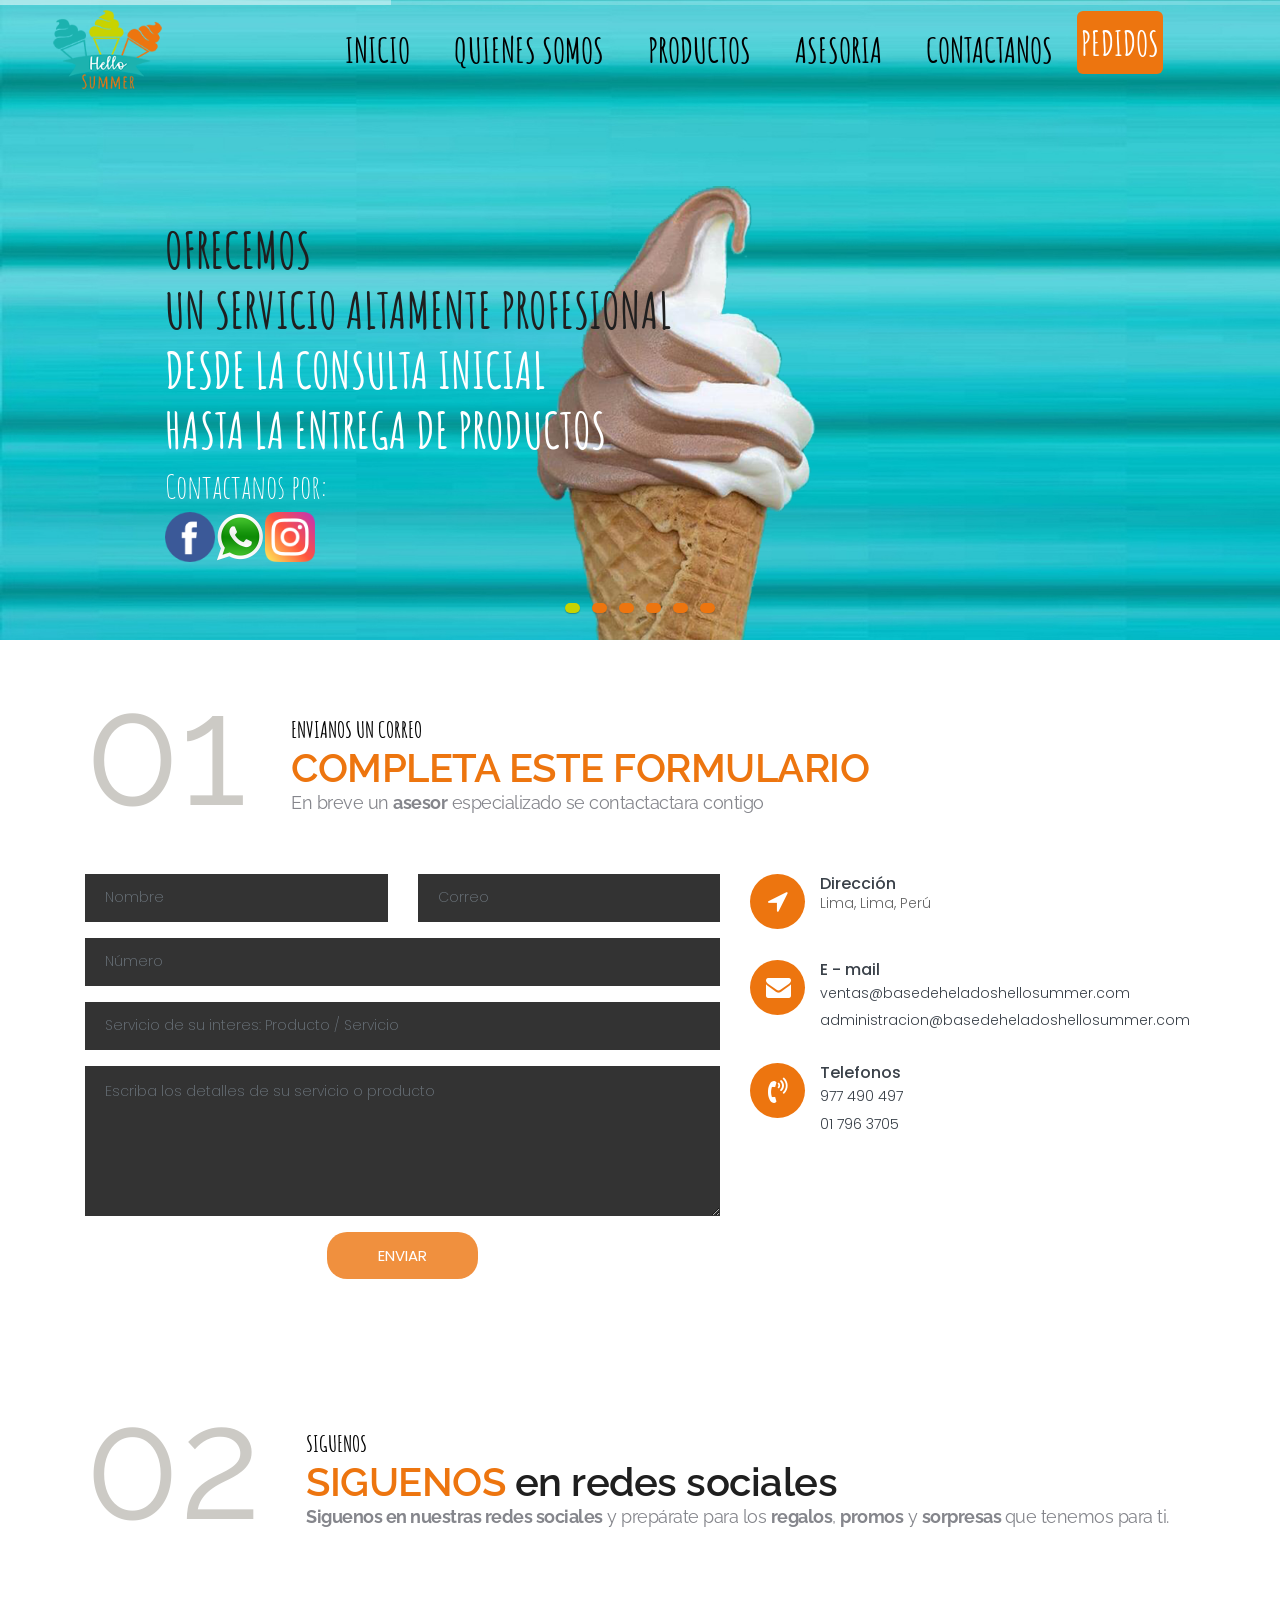
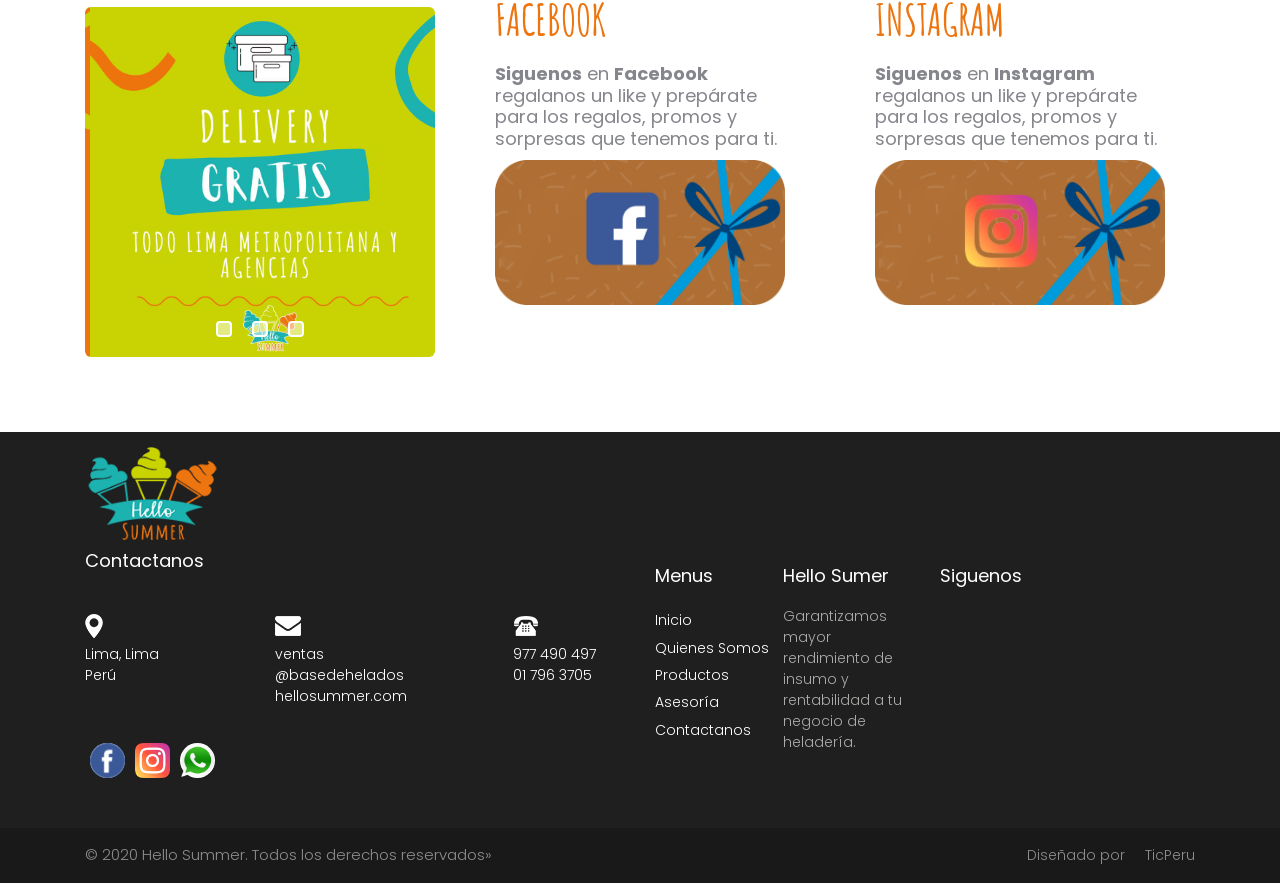
==== contacto.html @ f4880c6e "Sistema base" ====
<!DOCTYPE html>
<html lang="es">
<!-- Basic -->

<head>
    <meta charset="utf-8">
    <meta http-equiv="X-UA-Compatible" content="IE=edge">

    <!-- Mobile Metas -->
    <meta name="viewport" content="width=device-width, minimum-scale=1.0, maximum-scale=1.0, user-scalable=no">
    <link rel="shortcut icon" href="img\logo.png" type="image/x-icon">

    <!-- Site Metas -->
    <title>Hello Summer - Contactanos</title>
    <!--SEO -->
    <meta name="description" content="Hello Summer, dedicados a la producción de base para helados en polvo, venta de máquinas de helados y servicios relacionados a la industria heladera"> 
    <meta name="keywords" content="Hello Summer, dedicados a la producción de base para helados en polvo, venta de máquinas de helados y servicios relacionados a la industria heladera">    
    <meta property="og:image" content="img/logo.png"> 
    <meta name="author" content="Hello Summer, dedicados a la producción de base para helados en polvo, venta de máquinas de helados y servicios relacionados a la industria heladera">
    <meta name="subject" content="Hello Summer, dedicados a la producción de base para helados en polvo, venta de máquinas de helados y servicios relacionados a la industria heladera">
    <meta name="copyright" content="Hello Summer, dedicados a la producción de base para helados en polvo, venta de máquinas de helados y servicios relacionados a la industria heladera">
    <meta name="classification" content="Hello Summer, dedicados a la producción de base para helados en polvo, venta de máquinas de helados y servicios relacionados a la industria heladera">
        
        <meta name="lenguaje" content="Spanish">
        <meta name="robots" content="INDEX,FOLLOW">
        <meta name="designer" content="Respira Web">
        <meta name="Publisher" content="www.respiraweb.com">
         
    <meta name="author" content="Porras Loyola Luis Enrique">
     <!--SEO -->

    <!-- Site Icons -->
    <link rel="shortcut icon" href="img\logo.png" type="image/x-icon" />
    <link rel="apple-touch-icon" href="img\logo.png" />

    <!-- Bootstrap CSS -->
    <link rel="stylesheet" href="css/bootstrap.min.css" />
    <!-- Pogo Slider CSS -->
    <link rel="stylesheet" href="css/pogo-slider.min.css" />
    <!-- Site CSS -->
    <link rel="stylesheet" href="css/style.css" />
    <!-- Responsive CSS -->
    <link rel="stylesheet" href="css/responsive.css" />
    <!-- Custom CSS -->
    <link rel="stylesheet" href="css/custom.css" />

    <!--[if lt IE 9]>
      <script src="https://oss.maxcdn.com/libs/html5shiv/3.7.0/html5shiv.js"></script>
      <script src="https://oss.maxcdn.com/libs/respond.js/1.4.2/respond.min.js"></script>
    <![endif]-->
    <link href="https://fonts.googleapis.com/css2?family=Amatic+SC:wght@700&display=swap" rel="stylesheet">
 <link href="https://fonts.googleapis.com/css2?family=Amatic+SC:wght@400;700&display=swap" rel="stylesheet">
<!-- WhatsHelp    -->
<script type="text/javascript">
    (function () {
        var options = {
            facebook: "310408852944147", // Facebook page ID
            whatsapp: "+51977490497", // WhatsApp number
            call_to_action: "", // Call to action
            button_color: "#4dc247", // Color of button
            position: "left", // Position may be 'right' or 'left'
            order: "whatsapp,facebook", // Order of buttons
        };
        var proto = document.location.protocol, host = "getbutton.io", url = proto + "//static." + host;
        var s = document.createElement('script'); s.type = 'text/javascript'; s.async = true; s.src = url + '/widget-send-button/js/init.js';
        s.onload = function () { WhWidgetSendButton.init(host, proto, options); };
        var x = document.getElementsByTagName('script')[0]; x.parentNode.insertBefore(s, x);
    })();
</script>
<!-- /WhatsHelp  -->
</head>

<body id="home" data-spy="scroll" data-target="#navbar-wd" data-offset="98">

    <!-- LOADER -->
    <div id="preloader">
        <div class="loader">
            <img src="images/loader.gif" alt="#" />
        </div>
    </div>
    <!-- end loader -->
    <!-- END LOADER -->
<!-- Start header -->
    <header class="top-header">
        <nav class="navbar header-nav navbar-expand-lg">
            <div class="container-fluid">
                <a class="navbar-brand" href="index.html"><img style="width: 115px" src="img/logo.png" alt="image"></a>
                <button class="navbar-toggler" type="button" data-toggle="collapse" data-target="#navbar-wd" aria-controls="navbar-wd" aria-expanded="false" aria-label="Toggle navigation">
                    <span></span>
                    <span></span>
                    <span></span>
                </button>
                <div class="collapse navbar-collapse justify-content-end" id="navbar-wd">
                    <ul class="navbar-nav">
                        <li><a style="font-family: 'Amatic SC', cursive; font-size: 35px; font-weight: bold" class="nav-link active" href="index.html">INICIO</a></li>
                        <li><a style="font-family: 'Amatic SC', cursive; font-size: 35px; font-weight: bold" class="nav-link" href="sobre-nosotros.html">QUIENES SOMOS</a></li>
                        <li><a style="font-family: 'Amatic SC', cursive; font-size: 35px; font-weight: bold" class="nav-link" href="productos.php">PRODUCTOS</a></li>
                        <li><a style="font-family: 'Amatic SC', cursive; font-size: 35px; font-weight: bold" class="nav-link" href="asesoria.html">ASESORIA</a></li>
                        <li><a style="font-family: 'Amatic SC', cursive; font-size: 35px; font-weight: bold" class="nav-link" href="contacto.html">CONTACTANOS</a></li>
                        <li><a  class="nav-link active" style="background:#ed750f;color:#fff;font-family: 'Amatic SC', cursive; font-size: 35px; font-weight: bold; padding: 0px 4px; border-radius: 6px" href="https://pedidos.basedeheladoshellosummer.com/">PEDIDOS</a></li>
                    </ul>
                </div>
                <div style="display: none" class="search-box">
                    <input type="text" class="search-txt" placeholder="Search">
                    <a class="search-btn">
                        <img src="images/search_icon.png" alt="#" />
                    </a>
                </div>
            </div>
        </nav>

    </header>
    <!-- End header -->

    <!-- Start Banner -->
    <div class="ulockd-home-slider">
        <div class="container-fluid">
            <div class="row">
                <div class="pogoSlider" id="js-main-slider">
                    <div class="pogoSlider-slide" style="background-image:url(img/zfon.png);">
                        <div class="container">
                            <div class="row">
                                <div class="col-md-12 mx-auto">
                                    <div class="slide_text">
                                        <h3 style="font-family: 'Amatic SC', cursive;font-size: 70px auto; /*line-height: 45px !important;*/ /*margin-top: -31px*/">Ofrecemos<br>un servicio altamente profesional</h3>
                                        <h3 style="font-family: 'Amatic SC', cursive;font-size: 70px auto; /*line-height: 39px !important;*/ margin-top: 0px; color: white">Desde la consulta inicial<br>hasta la entrega de productos</h3>
                                        
                                        
                                        
                                        <p style="color: white; font-family: 'Amatic SC', cursive;font-size: 33px">Contactanos por:</p>
                                       <div style="display: inline-flex;"> <p style="color: #ed750f; font-family: 'Amatic SC', cursive;font-size: 33px"> <a href="https://www.facebook.com/HelloSummerIceCreamSoft"><img style="width: 50px" src="img/face.png"></a></p>
                                        <p style="color: #ed750f; font-family: 'Amatic SC', cursive;font-size: 33px"> <a href="https://api.whatsapp.com/send/?phone=51977490497"> <img style="width: 50px" src="img/wsp.png"></a></p>
                                        <p style="color: #ed750f; font-family: 'Amatic SC', cursive;font-size: 33px"><a href="https://www.instagram.com/hellosummer_basesoft/?hl=es-la"><img style="width: 50px" src="img/insta.png"></a></p></div>
                                        
                                    </div>
                                </div>
                            </div>
                        </div>
                    </div>


                    <div class="pogoSlider-slide" style="background-image:url(img/2436720.png">
                        <div class="container">
                            <div class="row">
                                <div class="col-md-12 mx-auto">
                                    <div class="slide_text">
                                        <h3 style="font-family: 'Amatic SC', cursive;font-size: 70px auto; /*line-height: 45px !important;*/ /*margin-top: -31px*/">En Hello Summer encontraras<br>Helados en polvo y Yogurt</h3>
                                        <h3 style="font-family: 'Amatic SC', cursive;font-size: 70px auto; /*line-height: 39px !important;*/ margin-top: 0px; color: #ed750f">De buena calidad con un <br>precio al alcance de tu bolsillo</h3>
                                        
                                        
                                        
                                        <p style="color: #ed750f; font-family: 'Amatic SC', cursive;font-size: 33px">Certificados por Digesa</p>
                                       <div style="display: inline-flex;"> <p style="color: #ed750f; font-family: 'Amatic SC', cursive;font-size: 33px"> <a href=""><img style="width: 50px" src="img/calidad.png"></a></p>
                                        
                                        </div>
                                        
                                    </div>
                                </div>
                            </div>
                        </div>
                    </div>
                    
                    <div class="pogoSlider-slide" style="background-image:url(img/finales10.png);">
                        <div class="container">
                            <div class="row">
                                <div class="col-md-12 mx-auto">
                                    <div class="slide_text">
                                        <h3 style="font-family: 'Amatic SC', cursive;font-size: 70px auto; /*line-height: 45px !important;*/ /*margin-top: -31px;*/ color: white">Envios a todo Lima Metropolitana<br>Y envios a provincia </h3>
                                        <h3 style="font-family: 'Amatic SC', cursive;font-size: 70px auto; /*line-height: 39px !important;*/ margin-top: 0px; color: #1f1f1f; color: white"> Dinos que presentación <br>deseas y obtendras el mejor</h3>
                                        
                                        
                                        
                                        <p style="color: white; font-family: 'Amatic SC', cursive;font-size: 33px">Contactanos por:</p>
                                       <div style="display: inline-flex;">
                                        <p style="color: #ed750f; font-family: 'Amatic SC', cursive;font-size: 33px"> <a href="contacto.html"> <img style="width: 50px" src="img/repartidor.png"></a></p>
                                        <p style="color: #ed750f; font-family: 'Amatic SC', cursive;font-size: 33px"> <a href="contacto.html"><img style="width: 50px" src="img/out.png"></a></p>

                                        <p style="color: #ed750f; font-family: 'Amatic SC', cursive;font-size: 33px"> <a href="tel:977490497"> <img style="width: 50px" src="img/llamada.png"></a></p>

                                        </div>
                                        
                                    </div>
                                </div>
                            </div>
                        </div>
                    </div>
                    
                     <div class="pogoSlider-slide" style="background-image:url(img/fondo8.jpg);">
                        <div class="container">
                            <div class="row">
                                <div class="col-md-12 mx-auto">
                                    <div class="slide_text">
                                        <h3 style="font-family: 'Amatic SC', cursive;font-size: 70px auto; /*line-height: 45px !important;*/ /*margin-top: -31px*/">Realizamos servicio tecnico<br>de maquinas soft,</h3>
                                        <h3 style="font-family: 'Amatic SC', cursive;font-size: 70px auto; /*line-height: 39px !important;*/ margin-top: 0px; color: #ed750f">Tu dinos el problema, <br>nosotros lo solucionamos</h3>
                                        
                                        
                                        
                                        <p style="color: #ed750f; font-family: 'Amatic SC', cursive;font-size: 33px">Contactanos por:</p>
                                       <div style="display: inline-flex;"> <p style="color: #ed750f; font-family: 'Amatic SC', cursive;font-size: 33px"> <a href="contacto.html"><img style="width: 50px" src="img/out.png"></a></p>
                                        <p style="color: #ed750f; font-family: 'Amatic SC', cursive;font-size: 33px"> <a href="https://api.whatsapp.com/send/?phone=51977490497"><img style="width: 50px" src="img/wsp.png"></a></p>
                                        
                                        </div>
                                        
                                    </div>
                                </div>
                            </div>
                        </div>
                    </div>
                    <div class="pogoSlider-slide" style="background-image:url(img/fondo6.png);">
                        <div class="container">
                            <div class="row">
                                <div class="col-md-12 mx-auto">
                                    <div class="slide_text">
                                        <h3 style="font-family: 'Amatic SC', cursive;font-size: 70px auto; /*line-height: 45px !important;*/ /*margin-top: -31px*/">Contamos con una amplia variedad de sabores <br>clásicos, tropicales y yogurt</h3>
                                        <h3 style="font-family: 'Amatic SC', cursive;font-size: 70px auto; /*line-height: 39px !important;*/ margin-top: 0px; color: #ed750f"> para tu negocio de heladería <br>¡recibe tu pedido en menos de 24 hrs!</h3>
                                        
                                        
                                        
                                        <p style="color: #ed750f; font-family: 'Amatic SC', cursive;font-size: 33px">Contactanos por:</p>
                                       <div style="display: inline-flex;"> <p style="color: #ed750f; font-family: 'Amatic SC', cursive;font-size: 33px"> <a href="contacto.html"><img style="width: 50px" src="img/out.png"></a></p>
                                        <p style="color: #ed750f; font-family: 'Amatic SC', cursive;font-size: 33px"> <a href="https://api.whatsapp.com/send/?phone=51977490497"><img style="width: 50px" src="img/wsp.png"></a></p>
                                        
                                        </div>
                                        
                                    </div>
                                </div>
                            </div>
                        </div>
                    </div>
                   
                    <div class="pogoSlider-slide" style="background-image:url(img/slide400.jpeg);">
                        <div class="container">
                            <div class="row">
                                <div class="col-md-12 mx-auto">
                                    <div class="slide_text">
                                        <h3 style="font-family: 'Amatic SC', cursive;font-size: 70px auto; /*line-height: 45px !important;*/ /*margin-top: -31px*/">Te ayudamos a materializar tu idea de negocio,<br>tenemos un completo programa</h3>
                                        <h3 style="font-family: 'Amatic SC', cursive;font-size: 70px auto; /*line-height: 39px !important;*/ margin-top: 0px; color: #ed750f">diseñado para orientar tu<br>idea de negocio</h3>
                                        
                                        
                                        
                                        <p style="color: #ed750f; font-family: 'Amatic SC', cursive;font-size: 33px">Solicita una asesoria:</p>
                                       <div style="display: inline-flex;"> <p style="color: #ed750f; font-family: 'Amatic SC', cursive;font-size: 33px"> <a href="tel:977490497"><img style="width: 50px" src="img/telefono.png"></a></p>
                                        
                                        
                                        </div>
                                        
                                    </div>
                                </div>
                            </div>
                        </div>
                    </div>
                </div>
                <!-- .pogoSlider -->
            </div>
        </div>
    </div>
    <!-- End Banner -->
    <!-- section -->
    <!-- section -->
    <div class="section layout_padding">
        <div class="container">
            <div class="row">
                <div class="col-md-12">
                    <div class="full">
                        <div class="heading_main text_align_left">
                           <div class="left">
                             <p class="section_count">01</p>
                           </div>
                           <div class="right">
                            <p style="font-family: 'Amatic SC', cursive; font-size: 23px; font-weight: bold" class="small_tag">ENVIANOS UN CORREO</p>                            
                            <h2 style="color: #ed750f"><span style="color: #ed750f" class="theme_color">COMPLETA ESTE FORMULARIO</span></h2>
                            <h2 style="font-size: 18px; font-weight: normal; color: #85868c"> En breve un <span style="font-weight: bold;">asesor</span> especializado se contactactara contigo</h2>
                          </div>    
                        </div>
                    </div>
                </div>
            </div>  
            <div class="row margin-top_30">
                
                <div class="col-lg-7 col-sm-7 col-xs-12 margin-top_30">
                  <div class="contact-block">



                    <html> 
                    <head>
    <title>Formulario de contacto</title>
    <meta charset="utf-8">
      <script src="jsf/sweetalert.min.js"></script>
    <link href="cssf/sweetalert.css" rel="stylesheet" type="text/css"/>
</head>
                    <body> 
                    <form action="enviar.php" method="post" >
                      <div class="row">
                        <div class="col-md-6">
                            <div class="form-group">
                                <input style="color: white" type="text" class="form-control" id="name" name="nombre" placeholder="Nombre" required data-error="Digite su nombre">
                                <div class="help-block with-errors"></div>
                            </div>                                 
                        </div>
                        <div class="col-md-6">
                            <div class="form-group">
                                <input style="color: white" type="text" placeholder="Correo" id="email" class="form-control" name="correo" required data-error="Please enter your email">
                                <div class="help-block with-errors"></div>
                            </div> 
                        </div>
                        <div class="col-md-12">
                            <div class="form-group">
                                <input style="color: white" type="text" placeholder="Número" id="number" class="form-control" name="telefono" required data-error="Please enter your number">
                                <div class="help-block with-errors"></div>
                            </div> 
                        </div>
                        <div class="col-md-12">
                            <div class="form-group">
                                <input style="color: white" type="text" placeholder="Servicio de su interes: Producto / Servicio" id="number" class="form-control" name="producto" required data-error="Please enter your number">
                                <div class="help-block with-errors"></div>
                            </div> 
                        </div>
                        <div class="col-md-12">
                            <div class="form-group"> 
                                <textarea style="color: white" name="mensaje" class="form-control" id="message" placeholder="Escriba los detalles de su servicio o producto" rows="8" data-error="Write your message" required></textarea>
                                <div class="help-block with-errors"></div>
                            </div>
                            <div class="submit-button text-center">
                                <input style="background: #ed750f; border: #ed750f; width: 151px; height: 47px; color: white" type="submit" value="ENVIAR" id="boton"> 
                            </div>
                        </div>
                      </div>            
                    </form>

</body>
                    </html>





                  </div>
                </div>


                <div class="col-lg-5 col-sm-5 col-xs-12 margin-top_30">
                    <div class="left-contact">
                        <div class="media cont-line">
                            <div style="background: #ed750f" class="media-left icon-b">
                                <i class="fa fa-location-arrow" aria-hidden="true"></i>
                            </div>
                            <div class="media-body dit-right">
                                <h4>Dirección</h4>
                                <p>Lima, Lima, Perú</p>
                            </div>
                        </div>
                        <div class="media cont-line">
                            <div style="background: #ed750f" class="media-left icon-b">
                                <i style="width: 56px" class="fa fa-envelope" aria-hidden="true"></i>
                            </div>
                            <div class="media-body dit-right">
                                <h4>E - mail</h4>
                                <a href="mailto:ventas@basedeheladoshellosummer.com">ventas@basedeheladoshellosummer.com</a><br>
                                <a href="#">administracion@basedeheladoshellosummer.com</a>
                            </div>
                        </div>
                        <div class="media cont-line">
                            <div style="background: #ed750f" class="media-left icon-b">
                                <i class="fa fa-volume-control-phone" aria-hidden="true"></i>
                            </div>
                            <div class="media-body dit-right">
                                <h4>Telefonos</h4>
                                <a href="#">977 490 497</a><br>
                                <a href="#">01 796 3705</a>
                            </div>
                        </div>
                    </div>
                </div>


            </div>
        </div>
    </div>
   
    
<!-- section -->
    <div  class="section layout_padding">
        <div class="container">
            <div class="row">
                <div class="col-md-12">
                    <div class="full">
                        <div class="heading_main text_align_left">
                           <div class="left">
                             <p class="section_count">02</p>
                           </div>
                           <div class="right">
                            <p style="font-family: 'Amatic SC', cursive; font-size: 23px; font-weight: bold" class="small_tag">SIGUENOS</p> 
                            <h2><span style="color:#ed750f " class="theme_color">SIGUENOS</span> en redes sociales</h2>
                            <h2 style="font-size: 18px; font-weight: normal; color: #85868c"> <span style="color: #85868c; font-weight: bold"> Siguenos en nuestras redes sociales</span> y prepárate para los <span style="font-weight: bold;">regalos</span>, <span style="font-weight: bold">promos</span> y <span style="font-weight: bold">sorpresas </span>que tenemos para ti. </h2>
                            
                          </div>    
                        </div>
                    </div>
                </div>
            </div>
           
        </div>
    </div>
    <!-- end section -->



    <!-- section -->
    <div  style="background: white url(https://fryscol.com/wp-content/uploads/2014/03/background-chispas.png); background-size: cover; margin-top: -180px" class="section layout_padding">
        <div class="container">
            <div class="row">
                
            </div>
            <div class="row margin-top_30">
            
               <div class="col-sm-6 col-md-4">
                 <!DOCTYPE html>
<html lang="en">

<head>
    <meta charset="UTF-8">
    
    
    <meta name="viewport" content="width=device-width, user-scalable=no, initial-scale=1.0, maximum-scale=1.0, minimum-scale=1.0">
    <style>
        

img{
    max-width: 100%;
}

.container-all{
    position: relative;
    max-width: 1000px;
    width: 100%;
    border-radius: 6px;
    overflow: hidden;
}

.slide50{
    display: flex;
    transform: translate3d(0, 0, 0);
    transition: all 600ms;
    animation-name: autoplay;
    animation-duration: 6.5s;
    animation-direction: alternate;
    animation-fill-mode: forwards;
    animation-iteration-count: infinite;
}

.item-slide{
    position: relative;
    display: flex;
    flex-direction: column;
    flex-shrink: 0;
    flex-grow: 0;
    max-width: 100%;
}

.pagination{
    position: absolute;
    bottom: 20px;
    left: 0;
    display: flex;
    flex-wrap: wrap;
    align-items: center;
    justify-content: center;
    width: 100%;
}

.pagination-item{
    display: flex;
    flex-direction: column;
    align-items: center;
    border: 2px solid white;
    width: 16px;
    height: 16px;
    border-radius: 4px;
    overflow: hidden;
    cursor: pointer;
    background: rgba(255, 255, 255, 0.5);
    margin: 0 10px;
    text-align: center;
    transition: all 300ms;
}

.pagination-item:hover{
    transform: scale(2);
}

.pagination-item img{
    display: inline-block;
    max-width: none;
    height: 100%;
    transform: scale(1);
    opacity: 0;
    transition: all 300ms;
}

.pagination-item:hover img{
    opacity: 1;
    transform: scale(1);
}


input[id="1"]:checked ~ .slide50{
    animation: none;
    transform: translate3d(0, 0, 0);
}

input[id="1"]:checked ~ .pagination .pagination-item[for="1"]{
    background: #fff;
}

input[id="2"]:checked ~ .slide50{
    animation: none;
    transform: translate3d(calc(-100% * 1), 0, 0);
}

input[id="2"]:checked ~ .pagination .pagination-item[for="2"]{
    background: #fff;
}


input[id="3"]:checked ~ .slide50{
    animation: none;
    transform: translate3d(calc(-100% * 2), 0, 0);
}

input[id="3"]:checked ~ .pagination .pagination-item[for="3"]{
    background: #fff;
}


@keyframes autoplay{
    33%{
        transform: translate3d(calc(-100% * 0), 0, 0);
    }
    
    66%{
        transform: translate3d(calc(-100% * 1), 0, 0);
    }
    
    100%{
        transform: translate3d(calc(-100% * 2), 0, 0);
    }
}


    </style>
</head>

<body>

    <div style="margin-top: 80px" class="container-all">

        <input type="radio" id="1" name="image-slide" hidden/>
        <input type="radio" id="2" name="image-slide" hidden/>
        <input type="radio" id="3" name="image-slide" hidden/>

        <div class="slide50">

            <!--INICIO INSERCION FACEBOOK-->
  <section class="image1 cid-qPAyHUugfU" id="image2-3j">
    <div class="container">
        <div class="image-block">
            <div id="fb-root"></div>
<script>(function(d, s, id) {
  var js, fjs = d.getElementsByTagName(s)[0];
  if (d.getElementById(id)) return;
  js = d.createElement(s); js.id = id;
  js.src = 'https://connect.facebook.net/es_LA/sdk.js#xfbml=1&version=v3.2';
  fjs.parentNode.insertBefore(js, fjs);
}(document, 'script', 'facebook-jssdk'));</script>
       
       
      
<div style="width: 325px; height: 300px"  class="fb-page" data-href="https://www.facebook.com/HelloSummerIceCreamSoft/" data-tabs="timeline" data-width="400" data-height="330" data-small-header="false" data-adapt-container-width="true" data-hide-cover="false" data-show-facepile="false"><blockquote cite="https://www.facebook.com/ticperu.ml" class="fb-xfbml-parse-ignore"><a href="https://www.facebook.com/HelloSummerIceCreamSoft/">Hellosummer</a></blockquote></div>
            <div class="mbr-figure-caption">
                <p class="mbr-text mbr-black align-center mbr-fonts-style display-7"></p>
            </div>
        </div>
    </div>
</section>
<!--FIN DE INSERCION FACEBOOK-->

            <div class="item-slide">
                <img style="width: 523px" src="img/fa1.jpg">
            </div>
            <div class="item-slide">
                <img style="width: 523px" src="img/fa2.jpg">
            </div>


            

        </div>

        <div class="pagination">
           
            <label class="pagination-item" for="1">
                <img src="img/face.png">
            </label>
            
            <label class="pagination-item" for="2">
                <img src="img/fa1.jpg">
            </label>
            <label class="pagination-item" for="3">
                <img src="img/fa2.jpg">
            </label>

            
            
            
        </div>
        
    </div>

</body>

</html>
               </div>
               
               <div class="col-sm-6 col-md-4">
                 <div class="service_blog">
                    <div style="text-align: center" class="service_icons">
                       
                    </div>
                    <div class="full">
                       <p style="font-family: 'Amatic SC', cursive; font-size: 43px; font-weight: bold; color: #ed750f" class="small_tag">FACEBOOK</p>
                            <h2 style="font-size: 18px; font-weight: normal; color: #85868c"> <span style="color: #85868c; font-weight: bold"> Siguenos</span> en <span style="color: #85868c; font-weight: bold"> Facebook</span> regalanos un like y prepárate para los regalos, promos y sorpresas que tenemos para ti.</h2>
                                <a target="_blank" href="https://www.facebook.com/HelloSummerIceCreamSoft/" title=""><img src="img/seguir.png" alt=""></a>
                           
                    </div>
                
                 </div>
               </div>
               <div class="col-sm-6 col-md-4">
                 <div class="service_blog">
                    <div style="text-align: center" class="service_icons">
                       
                    </div>
                    <div class="full">
                       <p style="font-family: 'Amatic SC', cursive; font-size: 43px; font-weight: bold;color: #ed750f" class="small_tag">INSTAGRAM</p>
                            <h2 style="font-size: 18px; font-weight: normal; color: #85868c"> <span style="color: #85868c; font-weight: bold"> Siguenos</span> en <span style="color: #85868c; font-weight: bold"> Instagram</span> regalanos un like y prepárate para los regalos, promos y sorpresas que tenemos para ti.</h2>
                            <a target="_blank" href="https://www.instagram.com/hellosummer_basesoft/?hl=es-la" title=""><img src="img/seguir2.png" alt=""></a>


                    </div>
                
                 </div>
               </div>
               
              
              
               
               
               
               
               
            </div>
        </div>
    </div>
    <!-- end section -->
    
    
   

    <!-- Start Footer -->
    <footer class="footer-box">
        <div class="container">
            <div class="row">
                <div class="col-md-12 margin-bottom_30">
                   <img style="margin-top: -35px; width: 135px;" src="img/logo.png" alt="#" />
                </div>
               <div style="margin-top: -20px;" class="col-xl-6 white_fonts">
                    <div class="row">
                    <div class="col-md-12 white_fonts margin-bottom_30">
                       <h3>Contactanos</h3>
                    </div>
                        <div class="col-md-4">
                            <div class="full icon">
                                <img src="images/social1.png">
                            </div>
                            <div class="full white_fonts">
                                <p>Lima, Lima
                                    <br>Perú</p>
                            </div>
                        </div>
                        <div class="col-md-5">
                            <div class="full icon">
                                <img src="images/social2.png">
                            </div>
                            <div class="full white_fonts">
                                <a href="mailto:ventas@basedeheladoshellosummer.com"><p>ventas <br> @basedehelados <br>hellosummer.com

                                    <br></p></a>
                            </div>
                        </div>
                        <div class="col-md-3">
                            <div class="full icon">
                                <img src="images/social3.png">
                            </div>
                            <div class="full white_fonts">
                                <p>977 490 497
                                    <br>01 796 3705</p>
                            </div>
                        </div>
                        <div class="col-md-12">
                           <ul class="full social_icon margin-top_20">
                                <li><a target="_blank" href="https://www.facebook.com/HelloSummerIceCreamSoft"><img style="width: 45px" src="img/facebook.png" alt="Facebook"></a></li>
                                <li><a target="_blank" href="https://www.instagram.com/hellosummer_basesoft/?hl=es-la"><img src="img/insta.png" alt="Instagram"></a></li>
                                <li><a target="_blank" href="https://api.whatsapp.com/send/?phone=51977490497"><img src="img/wsp.png" alt="WhatsApp"></i></a></li>
                                
                            </ul>
                        </div>
                    </div>
                </div>
                
                 <div style="margin-top: -5px" class="col-xl-6 white_fonts">
                    <div class="row">
                       <div class="col-md-6">
                         <div class="footer_blog footer_menu">
                            <h3>Menus</h3>
                            <ul> 
                              <li><a href="index.html">Inicio</a></li>
                              <li><a href="sobre-nosotros.html">Quienes Somos</a></li>
                              <li><a href="productos.php">Productos</a></li>
                              <li><a href="asesoria.html">Asesoría</a></li>
                              <li><a href="contacto.html">Contactanos</a></li>
                            </ul>
                         </div>
                         <div class="footer_blog recent_post_footer">
                           <h3>Hello Sumer</h3>
                           <p>Garantizamos mayor rendimiento de insumo y rentabilidad a tu negocio de heladería. 
</p>
                         </div>
                       </div>
                       <div class="col-md-6">
                         <div class="footer_blog full">
                             <h3>Siguenos</h3>
                             <div class="newsletter_form">
                                <!--INICIO INSERCION FACEBOOK-->
  <section class="image1 cid-qPAyHUugfU" id="image2-3j">
    <div class="container">
        <div class="image-block">
            <div id="fb-root"></div>
<script>(function(d, s, id) {
  var js, fjs = d.getElementsByTagName(s)[0];
  if (d.getElementById(id)) return;
  js = d.createElement(s); js.id = id;
  js.src = 'https://connect.facebook.net/es_LA/sdk.js#xfbml=1&version=v3.2';
  fjs.parentNode.insertBefore(js, fjs);
}(document, 'script', 'facebook-jssdk'));</script>
       
       
      
<div class="fb-page" data-href="https://www.facebook.com/HelloSummerIceCreamSoft/" data-tabs="timeline" data-width="400" data-height="200" data-small-header="false" data-adapt-container-width="true" data-hide-cover="false" data-show-facepile="false"><blockquote cite="https://www.facebook.com/ticperu.ml" class="fb-xfbml-parse-ignore"><a href="https://www.facebook.com/HelloSummerIceCreamSoft/">Hellosummer</a></blockquote></div>
            <div class="mbr-figure-caption">
                <p class="mbr-text mbr-black align-center mbr-fonts-style display-7"></p>
            </div>
        </div>
    </div>
</section>
<!--FIN DE INSERCION FACEBOOK-->
                             </div>
                         </div>
                       </div>
                    </div>
                 </div>

            </div>
            
        </div>
    </footer>
    <!-- End Footer -->

    <div class="footer_bottom">
        <div class="container">
            <div class="row">
                <div class="col-12">
                    <p class="crp">© 2020 Hello Summer. Todos los derechos reservados»</p>
                    <ul class="bottom_menu">
                        <li><a target="_blank" href="https://www.facebook.com/ticperu.ml">Diseñado por </a></li>
                        <li><a target="_blank" href="https://www.facebook.com/ticperu.ml">TicPeru</a></li>
                    </ul>
                </div>
            </div>
        </div>
    </div>

    <!--
        SUBIDA AUTOMATICA
        <a href="#" id="scroll-to-top" class="hvr-radial-out"><i class="fa fa-angle-up"></i></a>-->

    <!-- ALL JS FILES -->
    <script src="js/jquery.min.js"></script>
    <script src="js/popper.min.js"></script>
    <script src="js/bootstrap.min.js"></script>
    <!-- ALL PLUGINS -->
    <script src="js/jquery.magnific-popup.min.js"></script>
    <script src="js/jquery.pogo-slider.min.js"></script>
    <script src="js/slider-index.js"></script>
    <script src="js/smoothscroll.js"></script>
    <script src="js/form-validator.min.js"></script>
    <script src="js/contact-form-script.js"></script>
    <script src="js/isotope.min.js"></script>
    <script src="js/images-loded.min.js"></script>
    <script src="js/custom.js"></script>
    <script>
    /* counter js */

(function ($) {
    $.fn.countTo = function (options) {
        options = options || {};
        
        return $(this).each(function () {
            // set options for current element
            var settings = $.extend({}, $.fn.countTo.defaults, {
                from:            $(this).data('from'),
                to:              $(this).data('to'),
                speed:           $(this).data('speed'),
                refreshInterval: $(this).data('refresh-interval'),
                decimals:        $(this).data('decimals')
            }, options);
            
            // how many times to update the value, and how much to increment the value on each update
            var loops = Math.ceil(settings.speed / settings.refreshInterval),
                increment = (settings.to - settings.from) / loops;
            
            // references & variables that will change with each update
            var self = this,
                $self = $(this),
                loopCount = 0,
                value = settings.from,
                data = $self.data('countTo') || {};
            
            $self.data('countTo', data);
            
            // if an existing interval can be found, clear it first
            if (data.interval) {
                clearInterval(data.interval);
            }
            data.interval = setInterval(updateTimer, settings.refreshInterval);
            
            // initialize the element with the starting value
            render(value);
            
            function updateTimer() {
                value += increment;
                loopCount++;
                
                render(value);
                
                if (typeof(settings.onUpdate) == 'function') {
                    settings.onUpdate.call(self, value);
                }
                
                if (loopCount >= loops) {
                    // remove the interval
                    $self.removeData('countTo');
                    clearInterval(data.interval);
                    value = settings.to;
                    
                    if (typeof(settings.onComplete) == 'function') {
                        settings.onComplete.call(self, value);
                    }
                }
            }
            
            function render(value) {
                var formattedValue = settings.formatter.call(self, value, settings);
                $self.html(formattedValue);
            }
        });
    };
    
    $.fn.countTo.defaults = {
        from: 0,               // the number the element should start at
        to: 0,                 // the number the element should end at
        speed: 1000,           // how long it should take to count between the target numbers
        refreshInterval: 100,  // how often the element should be updated
        decimals: 0,           // the number of decimal places to show
        formatter: formatter,  // handler for formatting the value before rendering
        onUpdate: null,        // callback method for every time the element is updated
        onComplete: null       // callback method for when the element finishes updating
    };
    
    function formatter(value, settings) {
        return value.toFixed(settings.decimals);
    }
}(jQuery));

jQuery(function ($) {
  // custom formatting example
  $('.count-number').data('countToOptions', {
    formatter: function (value, options) {
      return value.toFixed(options.decimals).replace(/\B(?=(?:\d{3})+(?!\d))/g, ',');
    }
  });
  
  // start all the timers
  $('.timer').each(count);  
  
  function count(options) {
    var $this = $(this);
    options = $.extend({}, options || {}, $this.data('countToOptions') || {});
    $this.countTo(options);
  }
});
    </script>
    <script src="https://account.snatchbot.me/script.js"></script><script>window.sntchChat.Init(124691)</script>
</body>

</html>
---- css/pogo-slider.min.css ----
.pogoSlider-dir-btn:focus,
.pogoSlider-nav-btn:focus {
	outline: 0
}

.pogoSlider {
	width: 100%;
	height: 0;
	padding-bottom: 50% !important;
	position: relative;
	overflow: hidden
}

#column-left .pogoSlider,
#column-right .pogoSlider,
#content .pogoSlider {
	margin-bottom: 20px
}

.pogoSlider--banner .pogoSlider-slide {
	ms-filter: "progid:DXImageTransform.Microsoft.Alpha(Opacity=100)";
	filter: alpha(opacity=100);
	opacity: 1
}

.pogoSlider-slide {
	width: 100%;
	height: 100%;
	position: absolute;
	background-size: cover;
	-ms-filter: "progid:DXImageTransform.Microsoft.Alpha(Opacity=0)";
	filter: alpha(opacity=0);
	opacity: 0;
	-webkit-perspective: 1300px;
	perspective: 1300px;
	overflow: hidden
}

.pogoSlider-loading {
	position: absolute;
	top: 0;
	left: 0;
	width: 100%;
	height: 100%;
	background: #eaeaea;
	z-index: 11
}

.pogoSlider-loading-icon {
	position: absolute;
	top: 50%;
	margin-top: -18px;
	left: 50%;
	margin-left: -18px;
	width: 36px;
	height: 36px;
	background-image: url([data-uri])
}

.pogoSlider-slide-element {
	-webkit-animation-fill-mode: both;
	animation-fill-mode: both
}

.m-pogoSlider .pogoSlider-slide-element {
	position: absolute;
	margin: 0;
	box-sizing: border-box
}

.pogoSlider-progressBar {
	position: absolute;
	width: 100%;
	height: 5px;
	top: 0;
	left: 0;
	background: #fff;
	-ms-filter: "progid:DXImageTransform.Microsoft.Alpha(Opacity=20)";
	filter: alpha(opacity=20);
	background: rgba(255, 255, 255, .2);
	z-index: 6
}

.pogoSlider-progressBar-duration {
	position: absolute;
	height: 100%;
	left: 0;
	width: 0;
	background: #fff;
	-ms-filter: "progid:DXImageTransform.Microsoft.Alpha(Opacity=40)";
	filter: alpha(opacity=40);
	background: rgba(255, 255, 255, .4)
}

.pogoSlider-dir-btn {
	position: absolute;
	z-index: 10;
	background: 0 0;
	width: 20px;
	height: 20px;
	border-color: #eaeaea;
	border-color: rgba(255, 255, 255, .7);
	border-style: solid;
	-webkit-transform: rotate(45deg);
	-ms-transform: rotate(45deg);
	transform: rotate(45deg);
	cursor: pointer
}

.pogoSlider-dir-btn:hover {
	border-color: #fff
}

.pogoSlider--dirBottomLeft .pogoSlider-dir-btn--prev,
.pogoSlider--dirBottomRight .pogoSlider-dir-btn--prev,
.pogoSlider--dirCenterHorizontal .pogoSlider-dir-btn--prev,
.pogoSlider--dirTopLeft .pogoSlider-dir-btn--prev,
.pogoSlider--dirTopRight .pogoSlider-dir-btn--prev {
	border-width: 0 0 3px 3px
}

.pogoSlider--dirBottomLeft .pogoSlider-dir-btn--next,
.pogoSlider--dirBottomRight .pogoSlider-dir-btn--next,
.pogoSlider--dirCenterHorizontal .pogoSlider-dir-btn--next,
.pogoSlider--dirTopLeft .pogoSlider-dir-btn--next,
.pogoSlider--dirTopRight .pogoSlider-dir-btn--next {
	border-width: 3px 3px 0 0
}

.pogoSlider--dirCenterVertical .pogoSlider-dir-btn--next {
	border-width: 3px 0 0 3px
}

.pogoSlider--dirCenterVertical .pogoSlider-dir-btn--prev {
	border-width: 0 3px 3px 0
}

.pogoSlider--dirCenterVertical .pogoSlider-dir-btn--next,
.pogoSlider--dirTopLeft .pogoSlider-dir-btn,
.pogoSlider--dirTopRight .pogoSlider-dir-btn {
	top: 14px
}

.pogoSlider--dirBottomLeft .pogoSlider-dir-btn--prev,
.pogoSlider--dirCenterHorizontal .pogoSlider-dir-btn--prev,
.pogoSlider--dirTopLeft .pogoSlider-dir-btn--prev {
	left: 14px
}

.pogoSlider--dirBottomLeft .pogoSlider-dir-btn--next,
.pogoSlider--dirTopLeft .pogoSlider-dir-btn--next {
	left: 50px
}

.pogoSlider--dirBottomRight .pogoSlider-dir-btn--prev,
.pogoSlider--dirTopRight .pogoSlider-dir-btn--prev {
	right: 50px
}

.pogoSlider--dirBottomRight .pogoSlider-dir-btn--next,
.pogoSlider--dirCenterHorizontal .pogoSlider-dir-btn--next,
.pogoSlider--dirTopRight .pogoSlider-dir-btn--next {
	right: 14px
}

.pogoSlider--dirBottomLeft .pogoSlider-dir-btn,
.pogoSlider--dirBottomRight .pogoSlider-dir-btn,
.pogoSlider--dirCenterVertical .pogoSlider-dir-btn--prev {
	bottom: 14px
}

.pogoSlider--dirCenterVertical .pogoSlider-dir-btn {
	left: 50%;
	margin-left: -10px
}

.pogoSlider--dirCenterHorizontal .pogoSlider-dir-btn {
	top: 50%;
	margin-top: -10px
}

.pogoSlider-nav {
	position: absolute;
	padding: 0;
	margin: 0;
	z-index: 10
}

.pogoSlider--navBottom .pogoSlider-nav,
.pogoSlider--navTop .pogoSlider-nav {
	left: 50%;
	-webkit-transform: translateX(-50%);
	-ms-transform: translateX(-50%);
	transform: translateX(-50%)
}

.pogoSlider--navTop .pogoSlider-nav {
	top: 10px
}

.pogoSlider--navBottom .pogoSlider-nav {
	bottom: 10px
}

.pogoSlider--navBottom .pogoSlider-nav li,
.pogoSlider--navTop .pogoSlider-nav li {
	display: inline;
	margin: 0 6px
}

.pogoSlider--navLeft .pogoSlider-nav,
.pogoSlider--navRight .pogoSlider-nav {
	top: 50%;
	-webkit-transform: translateY(-50%);
	-ms-transform: translateY(-50%);
	transform: translateY(-50%)
}

.pogoSlider--navLeft .pogoSlider-nav {
	left: 10px
}

.pogoSlider--navRight .pogoSlider-nav {
	right: 10px
}

.pogoSlider--navLeft .pogoSlider-nav li,
.pogoSlider--navRight .pogoSlider-nav li {
	display: block;
	margin: 6px 0
}

.pogoSlider-nav-btn {
	background: #ccc;
	background: rgba(255, 255, 255, .5);
	border: none;
	border-radius: 10px;
	width: 15px;
	height: 10px;
	box-shadow: 0 1px 1px rgba(0, 0, 0, .1);
	cursor: pointer
}

.pogoSlider-nav-btn--selected {
	background: #fff;
	box-shadow: 0 1px 1px rgba(0, 0, 0, .3)
}

.pogoSlider-slide-slice {
	overflow: hidden;
	position: absolute;
	background-size: cover
}

.pogoSlider-slide-slice-inner {
	position: absolute;
	overflow: hidden
}

.pogoSlider-animation-slideDownIn {
	-webkit-animation-name: slideDownIn;
	animation-name: slideDownIn
}

@-webkit-keyframes slideDownIn {
	0% {
		-webkit-transform: translateY(-50px);
		transform: translateY(-50px);
		opacity: 0
	}
	100% {
		-webkit-transform: translateY(0);
		transform: translateY(0);
		opacity: 1
	}
}

@keyframes slideDownIn {
	0% {
		-webkit-transform: translateY(-50px);
		transform: translateY(-50px);
		opacity: 0
	}
	100% {
		-webkit-transform: translateY(0);
		transform: translateY(0);
		opacity: 1
	}
}

.pogoSlider-animation-slideDownOut {
	-webkit-animation-name: slideDownOut;
	animation-name: slideDownOut
}

@-webkit-keyframes slideDownOut {
	0% {
		-webkit-transform: translateY(0);
		transform: translateY(0);
		opacity: 1
	}
	100% {
		-webkit-transform: translateY(50px);
		transform: translateY(50px);
		opacity: 0
	}
}

@keyframes slideDownOut {
	0% {
		-webkit-transform: translateY(0);
		transform: translateY(0);
		opacity: 1
	}
	100% {
		-webkit-transform: translateY(50px);
		transform: translateY(50px);
		opacity: 0
	}
}

.pogoSlider-animation-slideUpIn {
	-webkit-animation-name: slideUpIn;
	animation-name: slideUpIn
}

@-webkit-keyframes slideUpIn {
	0% {
		-webkit-transform: translateY(50px);
		transform: translateY(50px);
		opacity: 0
	}
	100% {
		-webkit-transform: translateY(0);
		transform: translateY(0);
		opacity: 1
	}
}

@keyframes slideUpIn {
	0% {
		-webkit-transform: translateY(50px);
		transform: translateY(50px);
		opacity: 0
	}
	100% {
		-webkit-transform: translateY(0);
		transform: translateY(0);
		opacity: 1
	}
}

.pogoSlider-animation-slideUpOut {
	-webkit-animation-name: slideUpOut;
	animation-name: slideUpOut
}

@-webkit-keyframes slideUpOut {
	0% {
		-webkit-transform: translateY(0);
		transform: translateY(0);
		opacity: 1
	}
	100% {
		-webkit-transform: translateY(50px);
		transform: translateY(50px);
		opacity: 0
	}
}

@keyframes slideUpOut {
	0% {
		-webkit-transform: translateY(0);
		transform: translateY(0);
		opacity: 1
	}
	100% {
		-webkit-transform: translateY(50px);
		transform: translateY(50px);
		opacity: 0
	}
}

.pogoSlider-animation-slideRightIn {
	-webkit-animation-name: slideRightIn;
	animation-name: slideRightIn
}

.pogoSlider-animation-slideRightOut {
	-webkit-animation-name: slideRightOut;
	animation-name: slideRightOut
}

@-webkit-keyframes slideRightIn {
	0% {
		-webkit-transform: translateX(-50px);
		transform: translateX(-50px);
		opacity: 0
	}
	100% {
		-webkit-transform: translateX(0);
		transform: translateX(0);
		opacity: 1
	}
}

@keyframes slideRightIn {
	0% {
		-webkit-transform: translateX(-50px);
		transform: translateX(-50px);
		opacity: 0
	}
	100% {
		-webkit-transform: translateX(0);
		transform: translateX(0);
		opacity: 1
	}
}

@-webkit-keyframes slideRightOut {
	0% {
		-webkit-transform: translateX(0);
		transform: translateX(0);
		opacity: 1
	}
	100% {
		-webkit-transform: translateX(50px);
		transform: translateX(50px);
		opacity: 0
	}
}

@keyframes slideRightOut {
	0% {
		-webkit-transform: translateX(0);
		transform: translateX(0);
		opacity: 1
	}
	100% {
		-webkit-transform: translateX(50px);
		transform: translateX(50px);
		opacity: 0
	}
}

.pogoSlider-animation-slideLeftIn {
	-webkit-animation-name: slideLeftIn;
	animation-name: slideLeftIn
}

.pogoSlider-animation-slideLeftOut {
	-webkit-animation-name: slideLeftOut;
	animation-name: slideLeftOut
}

@-webkit-keyframes slideLeftIn {
	0% {
		-webkit-transform: translateX(50px);
		transform: translateX(50px);
		opacity: 0
	}
	100% {
		-webkit-transform: translateX(0);
		transform: translateX(0);
		opacity: 1
	}
}

@keyframes slideLeftIn {
	0% {
		-webkit-transform: translateX(50px);
		transform: translateX(50px);
		opacity: 0
	}
	100% {
		-webkit-transform: translateX(0);
		transform: translateX(0);
		opacity: 1
	}
}

@-webkit-keyframes slideLeftOut {
	0% {
		-webkit-transform: translateX(0);
		transform: translateX(0);
		opacity: 1
	}
	100% {
		-webkit-transform: translateX(-50px);
		transform: translateX(-50px);
		opacity: 0
	}
}

@keyframes slideLeftOut {
	0% {
		-webkit-transform: translateX(0);
		transform: translateX(0);
		opacity: 1
	}
	100% {
		-webkit-transform: translateX(-50px);
		transform: translateX(-50px);
		opacity: 0
	}
}

.pogoSlider-animation-expandIn {
	-webkit-animation-name: expandIn;
	animation-name: expandIn
}

.pogoSlider-animation-expandOut {
	-webkit-animation-name: expandOut;
	animation-name: expandOut
}

@-webkit-keyframes expandIn {
	0% {
		-webkit-transform: scale(.7);
		transform: scale(.7);
		opacity: 0
	}
	100% {
		-webkit-transform: scale(1);
		transform: scale(1);
		opacity: 1
	}
}

@keyframes expandIn {
	0% {
		-webkit-transform: scale(.7);
		transform: scale(.7);
		opacity: 0
	}
	100% {
		-webkit-transform: scale(1);
		transform: scale(1);
		opacity: 1
	}
}

@-webkit-keyframes expandOut {
	0% {
		-webkit-transform: scale(1);
		transform: scale(1);
		opacity: 1
	}
	100% {
		-webkit-transform: scale(1.5);
		transform: scale(1.5);
		opacity: 0
	}
}

@keyframes expandOut {
	0% {
		-webkit-transform: scale(1);
		transform: scale(1);
		opacity: 1
	}
	100% {
		-webkit-transform: scale(1.5);
		transform: scale(1.5);
		opacity: 0
	}
}

.pogoSlider-animation-contractIn {
	-webkit-animation-name: contractIn;
	animation-name: contractIn
}

.pogoSlider-animation-contractOut {
	-webkit-animation-name: contractOut;
	animation-name: contractOut
}

@-webkit-keyframes contractIn {
	0% {
		-webkit-transform: scale(2);
		transform: scale(2);
		opacity: 0
	}
	100% {
		-webkit-transform: scale(1);
		transform: scale(1);
		opacity: 1
	}
}

@keyframes contractIn {
	0% {
		-webkit-transform: scale(2);
		transform: scale(2);
		opacity: 0
	}
	100% {
		-webkit-transform: scale(1);
		transform: scale(1);
		opacity: 1
	}
}

@-webkit-keyframes contractOut {
	0% {
		-webkit-transform: scale(1);
		transform: scale(1);
		opacity: 1
	}
	100% {
		-webkit-transform: scale(.5);
		transform: scale(.5);
		opacity: 0
	}
}

@keyframes contractOut {
	0% {
		-webkit-transform: scale(1);
		transform: scale(1);
		opacity: 1
	}
	100% {
		-webkit-transform: scale(.5);
		transform: scale(.5);
		opacity: 0
	}
}

.pogoSlider-animation-spinIn {
	-webkit-animation-name: spinIn;
	animation-name: spinIn
}

.pogoSlider-animation-spinOut {
	-webkit-animation-name: spinOut;
	animation-name: spinOut
}

@-webkit-keyframes spinIn {
	0% {
		-webkit-backface-visibility: hidden;
		backface-visibility: hidden;
		-webkit-transform: scale(0)rotate(720deg);
		transform: scale(0)rotate(720deg)
	}
	100% {
		-webkit-backface-visibility: hidden;
		backface-visibility: hidden;
		-webkit-transform: scale(1)rotate(0);
		transform: scale(1)rotate(0)
	}
}

@keyframes spinIn {
	0% {
		-webkit-backface-visibility: hidden;
		backface-visibility: hidden;
		-webkit-transform: scale(0)rotate(720deg);
		transform: scale(0)rotate(720deg)
	}
	100% {
		-webkit-backface-visibility: hidden;
		backface-visibility: hidden;
		-webkit-transform: scale(1)rotate(0);
		transform: scale(1)rotate(0)
	}
}

@-webkit-keyframes spinOut {
	0% {
		-webkit-backface-visibility: hidden;
		backface-visibility: hidden;
		-webkit-transform: scale(1)rotate(0);
		transform: scale(1)rotate(0)
	}
	100% {
		-webkit-backface-visibility: hidden;
		backface-visibility: hidden;
		-webkit-transform: scale(0)rotate(720deg);
		transform: scale(0)rotate(720deg)
	}
}

@keyframes spinOut {
	0% {
		-webkit-backface-visibility: hidden;
		backface-visibility: hidden;
		-webkit-transform: scale(1)rotate(0);
		transform: scale(1)rotate(0)
	}
	100% {
		-webkit-backface-visibility: hidden;
		backface-visibility: hidden;
		-webkit-transform: scale(0)rotate(720deg);
		transform: scale(0)rotate(720deg)
	}
}

.pogoSlider-animation-sideFallIn {
	-webkit-transform-style: preserve-3d;
	transform-style: preserve-3d;
	-webkit-animation-name: sideFallIn;
	animation-name: sideFallIn
}

.pogoSlider-animation-sideFallOut {
	-webkit-transform-style: preserve-3d;
	transform-style: preserve-3d;
	-webkit-animation-name: sideFallOut;
	animation-name: sideFallOut
}

@-webkit-keyframes sideFallIn {
	0% {
		-webkit-transform: translate(30%)translateZ(600px)rotate(10deg);
		transform: translate(30%)translateZ(600px)rotate(10deg);
		opacity: 0
	}
	100% {
		-webkit-transform: translate(0)translateZ(0)rotate(0);
		transform: translate(0)translateZ(0)rotate(0);
		opacity: 1
	}
}

@keyframes sideFallIn {
	0% {
		-webkit-transform: translate(30%)translateZ(600px)rotate(10deg);
		transform: translate(30%)translateZ(600px)rotate(10deg);
		opacity: 0
	}
	100% {
		-webkit-transform: translate(0)translateZ(0)rotate(0);
		transform: translate(0)translateZ(0)rotate(0);
		opacity: 1
	}
}

@-webkit-keyframes sideFallOut {
	0% {
		-webkit-transform: translate(0)translateZ(0)rotate(0);
		transform: translate(0)translateZ(0)rotate(0);
		opacity: 1
	}
	100% {
		-webkit-transform: translate(30%)translateZ(600px)rotate(10deg);
		transform: translate(30%)translateZ(600px)rotate(10deg);
		opacity: 0
	}
}

@keyframes sideFallOut {
	0% {
		-webkit-transform: translate(0)translateZ(0)rotate(0);
		transform: translate(0)translateZ(0)rotate(0);
		opacity: 1
	}
	100% {
		-webkit-transform: translate(30%)translateZ(600px)rotate(10deg);
		transform: translate(30%)translateZ(600px)rotate(10deg);
		opacity: 0
	}
}

.pogoSlider-animation-horizontal3DFlipIn {
	-webkit-transform-style: preserve-3d;
	transform-style: preserve-3d;
	-webkit-animation-name: horizontal3DFlipIn;
	animation-name: horizontal3DFlipIn
}

.pogoSlider-animation-horizontal3DFlipOut {
	-webkit-transform-style: preserve-3d;
	transform-style: preserve-3d;
	-webkit-animation-name: horizontal3DFlipOut;
	animation-name: horizontal3DFlipOut
}

@-webkit-keyframes horizontal3DFlipIn {
	0% {
		-webkit-transform: rotateY(-70deg);
		transform: rotateY(-70deg);
		opacity: 0
	}
	100% {
		-webkit-transform: rotateY(0);
		transform: rotateY(0);
		opacity: 1
	}
}

@keyframes horizontal3DFlipIn {
	0% {
		-webkit-transform: rotateY(-70deg);
		transform: rotateY(-70deg);
		opacity: 0
	}
	100% {
		-webkit-transform: rotateY(0);
		transform: rotateY(0);
		opacity: 1
	}
}

@-webkit-keyframes horizontal3DFlipOut {
	0% {
		-webkit-transform: rotateY(0);
		transform: rotateY(0);
		opacity: 1
	}
	100% {
		-webkit-transform: rotateY(-70deg);
		transform: rotateY(-70deg);
		opacity: 0
	}
}

@keyframes horizontal3DFlipOut {
	0% {
		-webkit-transform: rotateY(0);
		transform: rotateY(0);
		opacity: 1
	}
	100% {
		-webkit-transform: rotateY(-70deg);
		transform: rotateY(-70deg);
		opacity: 0
	}
}

.pogoSlider-animation-vertical3DFlipIn {
	-webkit-transform-style: preserve-3d;
	transform-style: preserve-3d;
	-webkit-animation-name: vertical3DFlipIn;
	animation-name: vertical3DFlipIn
}

.pogoSlider-animation-vertical3DFlipOut {
	-webkit-transform-style: preserve-3d;
	transform-style: preserve-3d;
	-webkit-animation-name: vertical3DFlipOut;
	animation-name: vertical3DFlipOut
}

@-webkit-keyframes vertical3DFlipIn {
	0% {
		-webkit-transform: rotateX(-70deg);
		transform: rotateX(-70deg);
		opacity: 0
	}
	100% {
		-webkit-transform: rotateX(0);
		transform: rotateX(0);
		opacity: 1
	}
}

@keyframes vertical3DFlipIn {
	0% {
		-webkit-transform: rotateX(-70deg);
		transform: rotateX(-70deg);
		opacity: 0
	}
	100% {
		-webkit-transform: rotateX(0);
		transform: rotateX(0);
		opacity: 1
	}
}

@-webkit-keyframes vertical3DFlipOut {
	0% {
		-webkit-transform: rotateX(0);
		transform: rotateX(0);
		opacity: 1
	}
	100% {
		-webkit-transform: rotateX(-70deg);
		transform: rotateX(-70deg);
		opacity: 0
	}
}

@keyframes vertical3DFlipOut {
	0% {
		-webkit-transform: rotateX(0);
		transform: rotateX(0);
		opacity: 1
	}
	100% {
		-webkit-transform: rotateX(-70deg);
		transform: rotateX(-70deg);
		opacity: 0
	}
}

.pogoSlider-animation-3DPivotIn {
	-webkit-transform-style: preserve-3d;
	transform-style: preserve-3d;
	-webkit-animation-name: pivotIn;
	animation-name: pivotIn
}

.pogoSlider-animation-3DPivotOut {
	-webkit-transform-style: preserve-3d;
	transform-style: preserve-3d;
	-webkit-animation-name: pivotOut;
	animation-name: pivotOut
}

@-webkit-keyframes pivotIn {
	0% {
		-webkit-transform: rotateX(-60deg);
		transform: rotateX(-60deg);
		-webkit-transform-origin: 50% 0;
		transform-origin: 50% 0;
		opacity: 0
	}
	100% {
		-webkit-transform: rotateX(0);
		transform: rotateX(0);
		-webkit-transform-origin: 0 0;
		transform-origin: 0 0;
		opacity: 1
	}
}

@keyframes pivotIn {
	0% {
		-webkit-transform: rotateX(-60deg);
		transform: rotateX(-60deg);
		-webkit-transform-origin: 50% 0;
		transform-origin: 50% 0;
		opacity: 0
	}
	100% {
		-webkit-transform: rotateX(0);
		transform: rotateX(0);
		-webkit-transform-origin: 0 0;
		transform-origin: 0 0;
		opacity: 1
	}
}

@-webkit-keyframes pivotOut {
	0% {
		-webkit-transform: rotateX(0);
		transform: rotateX(0);
		-webkit-transform-origin: 0 0;
		transform-origin: 0 0;
		opacity: 1
	}
	100% {
		-webkit-transform: rotateX(-60deg);
		transform: rotateX(-60deg);
		-webkit-transform-origin: 50% 0;
		transform-origin: 50% 0;
		opacity: 0
	}
}

@keyframes pivotOut {
	0% {
		-webkit-transform: rotateX(0);
		transform: rotateX(0);
		-webkit-transform-origin: 0 0;
		transform-origin: 0 0;
		opacity: 1
	}
	100% {
		-webkit-transform: rotateX(-60deg);
		transform: rotateX(-60deg);
		-webkit-transform-origin: 50% 0;
		transform-origin: 50% 0;
		opacity: 0
	}
}

.pogoSlider-animation-rollLeftIn {
	-webkit-animation-name: rollLeftIn;
	animation-name: rollLeftIn
}

.pogoSlider-animation-rollLeftOut {
	-webkit-animation-name: rollLeftOut;
	animation-name: rollLeftOut
}

@-webkit-keyframes rollLeftIn {
	0% {
		opacity: 0;
		-webkit-transform: translateX(100%)rotate(120deg);
		transform: translateX(100%)rotate(120deg)
	}
	100% {
		opacity: 1;
		-webkit-transform: translateX(0)rotate(0);
		transform: translateX(0)rotate(0)
	}
}

@keyframes rollLeftIn {
	0% {
		opacity: 0;
		-webkit-transform: translateX(100%)rotate(120deg);
		transform: translateX(100%)rotate(120deg)
	}
	100% {
		opacity: 1;
		-webkit-transform: translateX(0)rotate(0);
		transform: translateX(0)rotate(0)
	}
}

@-webkit-keyframes rollLeftOut {
	0% {
		opacity: 1;
		-webkit-transform: translateX(0)rotate(0);
		transform: translateX(0)rotate(0)
	}
	100% {
		opacity: 0;
		-webkit-transform: translateX(-100%)rotate(-120deg);
		transform: translateX(-100%)rotate(-120deg)
	}
}

@keyframes rollLeftOut {
	0% {
		opacity: 1;
		-webkit-transform: translateX(0)rotate(0);
		transform: translateX(0)rotate(0)
	}
	100% {
		opacity: 0;
		-webkit-transform: translateX(-100%)rotate(-120deg);
		transform: translateX(-100%)rotate(-120deg)
	}
}

.pogoSlider-animation-rollRightIn {
	-webkit-animation-name: rollRightIn;
	animation-name: rollRightIn
}

.pogoSlider-animation-rollRightOut {
	-webkit-animation-name: rollRightOut;
	animation-name: rollRightOut
}

@-webkit-keyframes rollRightIn {
	0% {
		opacity: 0;
		-webkit-transform: translateX(-100%)rotate(-120deg);
		transform: translateX(-100%)rotate(-120deg)
	}
	100% {
		opacity: 1;
		-webkit-transform: translateX(0)rotate(0);
		transform: translateX(0)rotate(0)
	}
}

@keyframes rollRightIn {
	0% {
		opacity: 0;
		-webkit-transform: translateX(-100%)rotate(-120deg);
		transform: translateX(-100%)rotate(-120deg)
	}
	100% {
		opacity: 1;
		-webkit-transform: translateX(0)rotate(0);
		transform: translateX(0)rotate(0)
	}
}

@-webkit-keyframes rollRightOut {
	0% {
		opacity: 1;
		-webkit-transform: translateX(0)rotate(0);
		transform: translateX(0)rotate(0)
	}
	100% {
		opacity: 0;
		-webkit-transform: translateX(100%)rotate(120deg);
		transform: translateX(100%)rotate(120deg)
	}
}

@keyframes rollRightOut {
	0% {
		opacity: 1;
		-webkit-transform: translateX(0)rotate(0);
		transform: translateX(0)rotate(0)
	}
	100% {
		opacity: 0;
		-webkit-transform: translateX(100%)rotate(120deg);
		transform: translateX(100%)rotate(120deg)
	}
}

.pogoSlider-animation-glideLeftIn {
	-webkit-animation-name: glideLeftIn;
	animation-name: glideLeftIn;
	-webkit-animation-timing-function: ease-out;
	animation-timing-function: ease-out
}

.pogoSlider-animation-glideLeftOut {
	-webkit-animation-name: glideLeftOut;
	animation-name: glideLeftOut;
	-webkit-animation-timing-function: ease-in;
	animation-timing-function: ease-in
}

@-webkit-keyframes glideLeftIn {
	0% {
		-webkit-transform: translateX(100%)skewX(-30deg);
		transform: translateX(100%)skewX(-30deg);
		opacity: 0
	}
	60% {
		-webkit-transform: translateX(-20%)skewX(30deg);
		transform: translateX(-20%)skewX(30deg);
		opacity: 1
	}
	80% {
		-webkit-transform: translateX(0)skewX(-15deg);
		transform: translateX(0)skewX(-15deg);
		opacity: 1
	}
	100% {
		-webkit-transform: translateX(0)skewX(0);
		transform: translateX(0)skewX(0);
		opacity: 1
	}
}

@keyframes glideLeftIn {
	0% {
		-webkit-transform: translateX(100%)skewX(-30deg);
		transform: translateX(100%)skewX(-30deg);
		opacity: 0
	}
	60% {
		-webkit-transform: translateX(-20%)skewX(30deg);
		transform: translateX(-20%)skewX(30deg);
		opacity: 1
	}
	80% {
		-webkit-transform: translateX(0)skewX(-15deg);
		transform: translateX(0)skewX(-15deg);
		opacity: 1
	}
	100% {
		-webkit-transform: translateX(0)skewX(0);
		transform: translateX(0)skewX(0);
		opacity: 1
	}
}

@-webkit-keyframes glideLeftOut {
	0% {
		-webkit-transform: translateX(0)skewX(0);
		transform: translateX(0)skewX(0);
		opacity: 1
	}
	100% {
		-webkit-transform: translateX(-100%)skewX(30deg);
		transform: translateX(-100%)skewX(30deg);
		opacity: 0
	}
}

@keyframes glideLeftOut {
	0% {
		-webkit-transform: translateX(0)skewX(0);
		transform: translateX(0)skewX(0);
		opacity: 1
	}
	100% {
		-webkit-transform: translateX(-100%)skewX(30deg);
		transform: translateX(-100%)skewX(30deg);
		opacity: 0
	}
}

.pogoSlider-animation-glideRightIn {
	-webkit-animation-name: glideRightIn;
	animation-name: glideRightIn;
	-webkit-animation-timing-function: ease-out;
	animation-timing-function: ease-out
}

.pogoSlider-animation-glideRightOut {
	-webkit-animation-name: glideRightOut;
	animation-name: glideRightOut;
	-webkit-animation-timing-function: ease-in;
	animation-timing-function: ease-in
}

@-webkit-keyframes glideRightIn {
	0% {
		-webkit-transform: translateX(-100%)skewX(30deg);
		transform: translateX(-100%)skewX(30deg);
		opacity: 0
	}
	60% {
		-webkit-transform: translateX(20%)skewX(-30deg);
		transform: translateX(20%)skewX(-30deg);
		opacity: 1
	}
	80% {
		-webkit-transform: translateX(0)skewX(15deg);
		transform: translateX(0)skewX(15deg);
		opacity: 1
	}
	100% {
		-webkit-transform: translateX(0)skewX(0);
		transform: translateX(0)skewX(0);
		opacity: 1
	}
}

@keyframes glideRightIn {
	0% {
		-webkit-transform: translateX(-100%)skewX(30deg);
		transform: translateX(-100%)skewX(30deg);
		opacity: 0
	}
	60% {
		-webkit-transform: translateX(20%)skewX(-30deg);
		transform: translateX(20%)skewX(-30deg);
		opacity: 1
	}
	80% {
		-webkit-transform: translateX(0)skewX(15deg);
		transform: translateX(0)skewX(15deg);
		opacity: 1
	}
	100% {
		-webkit-transform: translateX(0)skewX(0);
		transform: translateX(0)skewX(0);
		opacity: 1
	}
}

@-webkit-keyframes glideRightOut {
	0% {
		-webkit-transform: translateX(0)skewX(0);
		transform: translateX(0)skewX(0);
		opacity: 1
	}
	100% {
		-webkit-transform: translateX(100%)skewX(-30deg);
		transform: translateX(100%)skewX(-30deg);
		opacity: 0
	}
}

@keyframes glideRightOut {
	0% {
		-webkit-transform: translateX(0)skewX(0);
		transform: translateX(0)skewX(0);
		opacity: 1
	}
	100% {
		-webkit-transform: translateX(100%)skewX(-30deg);
		transform: translateX(100%)skewX(-30deg);
		opacity: 0
	}
}

.pogoSlider-animation-flipXIn {
	-webkit-backface-visibility: visible!important;
	backface-visibility: visible!important;
	-webkit-animation-name: flipXIn;
	animation-name: flipXIn
}

.pogoSlider-animation-flipXOut {
	-webkit-animation-name: flipXOut;
	animation-name: flipXOut;
	-webkit-backface-visibility: visible!important;
	backface-visibility: visible!important
}

@-webkit-keyframes flipXIn {
	0% {
		-webkit-transform: perspective(400px)rotateX(90deg);
		transform: perspective(400px)rotateX(90deg);
		opacity: 0
	}
	40% {
		-webkit-transform: perspective(400px)rotateX(-10deg);
		transform: perspective(400px)rotateX(-10deg)
	}
	70% {
		-webkit-transform: perspective(400px)rotateX(10deg);
		transform: perspective(400px)rotateX(10deg)
	}
	100% {
		-webkit-transform: perspective(400px)rotateX(0);
		transform: perspective(400px)rotateX(0);
		opacity: 1
	}
}

@keyframes flipXIn {
	0% {
		-webkit-transform: perspective(400px)rotateX(90deg);
		transform: perspective(400px)rotateX(90deg);
		opacity: 0
	}
	40% {
		-webkit-transform: perspective(400px)rotateX(-10deg);
		transform: perspective(400px)rotateX(-10deg)
	}
	70% {
		-webkit-transform: perspective(400px)rotateX(10deg);
		transform: perspective(400px)rotateX(10deg)
	}
	100% {
		-webkit-transform: perspective(400px)rotateX(0);
		transform: perspective(400px)rotateX(0);
		opacity: 1
	}
}

@-webkit-keyframes flipXOut {
	0% {
		-webkit-transform: perspective(400px)rotateX(0);
		transform: perspective(400px)rotateX(0);
		opacity: 1
	}
	100% {
		-webkit-transform: perspective(400px)rotateX(90deg);
		transform: perspective(400px)rotateX(90deg);
		opacity: 0
	}
}

@keyframes flipXOut {
	0% {
		-webkit-transform: perspective(400px)rotateX(0);
		transform: perspective(400px)rotateX(0);
		opacity: 1
	}
	100% {
		-webkit-transform: perspective(400px)rotateX(90deg);
		transform: perspective(400px)rotateX(90deg);
		opacity: 0
	}
}

.pogoSlider-animation-flipYIn {
	-webkit-backface-visibility: visible!important;
	backface-visibility: visible!important;
	-webkit-animation-name: flipYIn;
	animation-name: flipYIn
}

.pogoSlider-animation-flipYOut {
	-webkit-backface-visibility: visible!important;
	backface-visibility: visible!important;
	-webkit-animation-name: flipYOut;
	animation-name: flipYOut
}

@-webkit-keyframes flipYIn {
	0% {
		-webkit-transform: perspective(400px)rotateY(90deg);
		transform: perspective(400px)rotateY(90deg);
		opacity: 0
	}
	40% {
		-webkit-transform: perspective(400px)rotateY(-10deg);
		transform: perspective(400px)rotateY(-10deg)
	}
	70% {
		-webkit-transform: perspective(400px)rotateY(10deg);
		transform: perspective(400px)rotateY(10deg)
	}
	100% {
		-webkit-transform: perspective(400px)rotateY(0);
		transform: perspective(400px)rotateY(0);
		opacity: 1
	}
}

@keyframes flipYIn {
	0% {
		-webkit-transform: perspective(400px)rotateY(90deg);
		transform: perspective(400px)rotateY(90deg);
		opacity: 0
	}
	40% {
		-webkit-transform: perspective(400px)rotateY(-10deg);
		transform: perspective(400px)rotateY(-10deg)
	}
	70% {
		-webkit-transform: perspective(400px)rotateY(10deg);
		transform: perspective(400px)rotateY(10deg)
	}
	100% {
		-webkit-transform: perspective(400px)rotateY(0);
		transform: perspective(400px)rotateY(0);
		opacity: 1
	}
}

@-webkit-keyframes flipYOut {
	0% {
		-webkit-transform: perspective(400px)rotateY(0);
		transform: perspective(400px)rotateY(0);
		opacity: 1
	}
	100% {
		-webkit-transform: perspective(400px)rotateY(90deg);
		transform: perspective(400px)rotateY(90deg);
		opacity: 0
	}
}

@keyframes flipYOut {
	0% {
		-webkit-transform: perspective(400px)rotateY(0);
		transform: perspective(400px)rotateY(0);
		opacity: 1
	}
	100% {
		-webkit-transform: perspective(400px)rotateY(90deg);
		transform: perspective(400px)rotateY(90deg);
		opacity: 0
	}
}

.pogoSlider-animation-foldInLeft {
	-webkit-animation-name: foldInLeft;
	animation-name: foldInLeft;
	-webkit-animation-fill-mode: forwards;
	animation-fill-mode: forwards;
	-webkit-backface-visibility: hidden;
	backface-visibility: hidden;
	-webkit-transform-origin: 0 0 0;
	-ms-transform-origin: 0 0 0;
	transform-origin: 0 0 0;
	-webkit-transform-style: preserve-3d;
	transform-style: preserve-3d
}

@-webkit-keyframes foldInLeft {
	0% {
		-webkit-transform: rotateY(0);
		transform: rotateY(0)
	}
	100% {
		-webkit-transform: rotateY(-180deg);
		transform: rotateY(-180deg)
	}
}

@keyframes foldInLeft {
	0% {
		-webkit-transform: rotateY(0);
		transform: rotateY(0)
	}
	100% {
		-webkit-transform: rotateY(-180deg);
		transform: rotateY(-180deg)
	}
}

.pogoSlider-animation-foldOutLeft {
	-webkit-animation-name: foldOutLeft;
	animation-name: foldOutLeft;
	-webkit-animation-fill-mode: forwards;
	animation-fill-mode: forwards;
	-webkit-backface-visibility: hidden;
	backface-visibility: hidden;
	-webkit-transform-origin: 100% 100% 0;
	-ms-transform-origin: 100% 100% 0;
	transform-origin: 100% 100% 0;
	-webkit-transform-style: preserve-3d;
	transform-style: preserve-3d
}

@-webkit-keyframes foldOutLeft {
	0% {
		-webkit-transform: rotateY(180deg);
		transform: rotateY(180deg)
	}
	100% {
		-webkit-transform: rotateY(0);
		transform: rotateY(0)
	}
}

@keyframes foldOutLeft {
	0% {
		-webkit-transform: rotateY(180deg);
		transform: rotateY(180deg)
	}
	100% {
		-webkit-transform: rotateY(0);
		transform: rotateY(0)
	}
}

.pogoSlider-animation-foldInRight {
	-webkit-animation-name: foldInRight;
	animation-name: foldInRight;
	-webkit-animation-fill-mode: forwards;
	animation-fill-mode: forwards;
	-webkit-backface-visibility: hidden;
	backface-visibility: hidden;
	-webkit-transform-origin: 100% 100% 0;
	-ms-transform-origin: 100% 100% 0;
	transform-origin: 100% 100% 0;
	-webkit-transform-style: preserve-3d;
	transform-style: preserve-3d
}

@-webkit-keyframes foldInRight {
	0% {
		-webkit-transform: rotateY(0);
		transform: rotateY(0)
	}
	100% {
		-webkit-transform: rotateY(180deg);
		transform: rotateY(180deg)
	}
}

@keyframes foldInRight {
	0% {
		-webkit-transform: rotateY(0);
		transform: rotateY(0)
	}
	100% {
		-webkit-transform: rotateY(180deg);
		transform: rotateY(180deg)
	}
}

.pogoSlider-animation-foldOutRight {
	-webkit-animation-name: foldOutRight;
	animation-name: foldOutRight;
	-webkit-animation-fill-mode: forwards;
	animation-fill-mode: forwards;
	-webkit-backface-visibility: hidden;
	backface-visibility: hidden;
	-webkit-transform-origin: 0 0 0;
	-ms-transform-origin: 0 0 0;
	transform-origin: 0 0 0;
	-webkit-transform-style: preserve-3d;
	transform-style: preserve-3d
}

@-webkit-keyframes foldOutRight {
	0% {
		-webkit-transform: rotateY(-180deg);
		transform: rotateY(-180deg)
	}
	100% {
		-webkit-transform: rotateY(0);
		transform: rotateY(0)
	}
}

@keyframes foldOutRight {
	0% {
		-webkit-transform: rotateY(-180deg);
		transform: rotateY(-180deg)
	}
	100% {
		-webkit-transform: rotateY(0);
		transform: rotateY(0)
	}
}

.pogoSlider-animation-expandReveal {
	-webkit-animation-name: expandReveal;
	animation-name: expandReveal;
	-webkit-animation-fill-mode: forwards;
	animation-fill-mode: forwards
}

@-webkit-keyframes expandReveal {
	0% {
		-webkit-transform: scale(1);
		transform: scale(1);
		opacity: 1
	}
	100% {
		-webkit-transform: scale(1.3);
		transform: scale(1.3);
		opacity: 0
	}
}

@keyframes expandReveal {
	0% {
		-webkit-transform: scale(1);
		transform: scale(1);
		opacity: 1
	}
	100% {
		-webkit-transform: scale(1.3);
		transform: scale(1.3);
		opacity: 0
	}
}

.pogoSlider-animation-shrinkReveal {
	-webkit-animation-name: shrinkReveal;
	animation-name: shrinkReveal;
	-webkit-animation-fill-mode: forwards;
	animation-fill-mode: forwards
}

@-webkit-keyframes shrinkReveal {
	0% {
		-webkit-transform: scale(1);
		transform: scale(1);
		opacity: 1
	}
	100% {
		-webkit-transform: scale(.5);
		transform: scale(.5);
		opacity: 0
	}
}

@keyframes shrinkReveal {
	0% {
		-webkit-transform: scale(1);
		transform: scale(1);
		opacity: 1
	}
	100% {
		-webkit-transform: scale(.5);
		transform: scale(.5);
		opacity: 0
	}
}

.pogoSlider-animation-blocksReveal {
	-webkit-animation-name: blocksReveal;
	animation-name: blocksReveal;
	-webkit-animation-fill-mode: forwards;
	animation-fill-mode: forwards
}

@-webkit-keyframes blocksReveal {
	0% {
		-webkit-transform: scale(1);
		transform: scale(1);
		opacity: 1
	}
	100% {
		-webkit-transform: scale(.8);
		transform: scale(.8);
		opacity: 0
	}
}

@keyframes blocksReveal {
	0% {
		-webkit-transform: scale(1);
		transform: scale(1);
		opacity: 1
	}
	100% {
		-webkit-transform: scale(.8);
		transform: scale(.8);
		opacity: 0
	}
}

.pogoSlider-animation-downIn {
	-webkit-animation-name: downIn;
	animation-name: downIn;
	-webkit-animation-fill-mode: forwards;
	animation-fill-mode: forwards
}

@-webkit-keyframes downIn {
	0% {
		-webkit-transform: translateY(-100%);
		transform: translateY(-100%)
	}
	100% {
		-webkit-transform: translateY(0);
		transform: translateY(0)
	}
}

@keyframes downIn {
	0% {
		-webkit-transform: translateY(-100%);
		transform: translateY(-100%)
	}
	100% {
		-webkit-transform: translateY(0);
		transform: translateY(0)
	}
}

.pogoSlider-animation-downOut {
	-webkit-animation-name: downOut;
	animation-name: downOut;
	-webkit-animation-fill-mode: forwards;
	animation-fill-mode: forwards
}

@-webkit-keyframes downOut {
	0% {
		-webkit-transform: translateY(0);
		transform: translateY(0)
	}
	100% {
		-webkit-transform: translateY(100%);
		transform: translateY(100%)
	}
}

@keyframes downOut {
	0% {
		-webkit-transform: translateY(0);
		transform: translateY(0)
	}
	100% {
		-webkit-transform: translateY(100%);
		transform: translateY(100%)
	}
}

.pogoSlider-animation-upIn {
	-webkit-animation-name: upIn;
	animation-name: upIn;
	-webkit-animation-fill-mode: forwards;
	animation-fill-mode: forwards
}

@-webkit-keyframes upIn {
	0% {
		-webkit-transform: translateY(100%);
		transform: translateY(100%)
	}
	100% {
		-webkit-transform: translateY(0);
		transform: translateY(0)
	}
}

@keyframes upIn {
	0% {
		-webkit-transform: translateY(100%);
		transform: translateY(100%)
	}
	100% {
		-webkit-transform: translateY(0);
		transform: translateY(0)
	}
}

.pogoSlider-animation-upOut {
	-webkit-animation-name: upOut;
	animation-name: upOut;
	-webkit-animation-fill-mode: forwards;
	animation-fill-mode: forwards
}

@-webkit-keyframes upOut {
	0% {
		-webkit-transform: translateY(0);
		transform: translateY(0)
	}
	100% {
		-webkit-transform: translateY(-100%);
		transform: translateY(-100%)
	}
}

@keyframes upOut {
	0% {
		-webkit-transform: translateY(0);
		transform: translateY(0)
	}
	100% {
		-webkit-transform: translateY(-100%);
		transform: translateY(-100%)
	}
}

.pogoSlider-animation-rightIn {
	-webkit-animation-name: rightIn;
	animation-name: rightIn;
	-webkit-animation-fill-mode: forwards;
	animation-fill-mode: forwards
}

@-webkit-keyframes rightIn {
	0% {
		-webkit-transform: translateX(-100%);
		transform: translateX(-100%)
	}
	100% {
		-webkit-transform: translateX(0);
		transform: translateX(0)
	}
}

@keyframes rightIn {
	0% {
		-webkit-transform: translateX(-100%);
		transform: translateX(-100%)
	}
	100% {
		-webkit-transform: translateX(0);
		transform: translateX(0)
	}
}

.pogoSlider-animation-rightOut {
	-webkit-animation-name: rightOut;
	animation-name: rightOut;
	-webkit-animation-fill-mode: forwards;
	animation-fill-mode: forwards
}

@-webkit-keyframes rightOut {
	0% {
		-webkit-transform: translateX(0);
		transform: translateX(0)
	}
	100% {
		-webkit-transform: translateX(100%);
		transform: translateX(100%)
	}
}

@keyframes rightOut {
	0% {
		-webkit-transform: translateX(0);
		transform: translateX(0)
	}
	100% {
		-webkit-transform: translateX(100%);
		transform: translateX(100%)
	}
}

.pogoSlider-animation-leftIn {
	-webkit-animation-name: leftIn;
	animation-name: leftIn;
	-webkit-animation-fill-mode: forwards;
	animation-fill-mode: forwards
}

@-webkit-keyframes leftIn {
	0% {
		-webkit-transform: translateX(100%);
		transform: translateX(100%)
	}
	100% {
		-webkit-transform: translateX(0);
		transform: translateX(0)
	}
}

@keyframes leftIn {
	0% {
		-webkit-transform: translateX(100%);
		transform: translateX(100%)
	}
	100% {
		-webkit-transform: translateX(0);
		transform: translateX(0)
	}
}

.pogoSlider-animation-leftOut {
	-webkit-animation-name: leftOut;
	animation-name: leftOut;
	-webkit-animation-fill-mode: forwards;
	animation-fill-mode: forwards
}

@-webkit-keyframes leftOut {
	0% {
		-webkit-transform: translateX(0);
		transform: translateX(0)
	}
	100% {
		-webkit-transform: translateX(-100%);
		transform: translateX(-100%)
	}
}

@keyframes leftOut {
	0% {
		-webkit-transform: translateX(0);
		transform: translateX(0)
	}
	100% {
		-webkit-transform: translateX(-100%);
		transform: translateX(-100%)
	}
}
---- css/style.css ----
/*------------------------------------------------------------------ 
    IMPORT FONTS 
-------------------------------------------------------------------*/

@import url('https://fonts.googleapis.com/css?family=Poppins:100,100i,200,200i,300,300i,400,400i,500,500i,600,600i,700,700i,800,800i,900,900i');
@import url('https://fonts.googleapis.com/css?family=Montserrat:100,100i,200,200i,300,300i,400,400i,500,500i,600,600i,700,700i,800,800i');
@import url('https://fonts.googleapis.com/css?family=Great+Vibes');
@import url('https://fonts.googleapis.com/css?family=Raleway:100,100i,200,200i,300,300i,400,400i,500,500i,600,600i,700,700i,800,800i,900,900i');

/*------------------------------------------------------------------ 
    IMPORT FILES 
-------------------------------------------------------------------*/

@import url(animate.css);
@import url(font-awesome.min.css);
@import url(magnific-popup.css);
@import url(responsiveslides.css);
@import url(timeline.css);
@import url(flaticon.css);

/*------------------------------------------------------------------ 
    SKELETON
-------------------------------------------------------------------*/

body {
	color: #666666;
	font-size: 15px;
	font-family: 'Poppins', sans-serif;
	line-height: 1.80857;
}

a {
	color: #1f1f1f;
	text-decoration: none !important;
	outline: none !important;
	-webkit-transition: all .3s ease-in-out;
	-moz-transition: all .3s ease-in-out;
	-ms-transition: all .3s ease-in-out;
	-o-transition: all .3s ease-in-out;
	transition: all .3s ease-in-out;
}

h1,
h2,
h3,
h4,
h5,
h6 {
	letter-spacing: 0;
	font-weight: normal;
	position: relative;
	padding: 0 0 10px 0;
	font-weight: normal;
	line-height: 120% !important;
	color: #1f1f1f;
	margin: 0
}

h1 {
	font-size: 24px
}

h2 {
	font-size: 22px
}

h3 {
	font-size: 18px
}

h4 {
	font-size: 21px;
	color: #07528d;
	margin-top: 25px;
}

h5 {
	font-size: 14px
}

h6 {
	font-size: 13px
}

h1 a,
h2 a,
h3 a,
h4 a,
h5 a,
h6 a {
	color: #212121;
	text-decoration: none!important;
	opacity: 1
}

h1 a:hover,
h2 a:hover,
h3 a:hover,
h4 a:hover,
h5 a:hover,
h6 a:hover {
	opacity: .8
}

a {
	color: #1f1f1f;
	text-decoration: none;
	outline: none;
}

.dark_bg {
	background: #000;
}

.padding_left_right {
	padding-left: 30px;
	padding-right: 30px;
}

a,
.btn {
	text-decoration: none !important;
	outline: none !important;
	-webkit-transition: all .3s ease-in-out;
	-moz-transition: all .3s ease-in-out;
	-ms-transition: all .3s ease-in-out;
	-o-transition: all .3s ease-in-out;
	transition: all .3s ease-in-out;
}

.btn-custom {
	margin-top: 20px;
	background-color: transparent !important;
	border: 2px solid #ddd;
	padding: 12px 40px;
	font-size: 16px;
}

.lead {
	font-size: 18px;
	line-height: 30px;
	color: #767676;
	margin: 0;
	padding: 0;
}

blockquote {
	margin: 20px 0 20px;
	padding: 30px;
}

ul,
li,
ol {
	list-style: none;
	margin: 0px;
	padding: 0px;
}

button:focus {
	outline: none;
}

.form-control::-moz-placeholder {
	color: #ffffff;
	opacity: 1;
}


/*------------------------------------------------------------------ 
   LOADER 
-------------------------------------------------------------------*/

#preloader {
	width: 100%;
	height: 100%;
	top: 0;
	right: 0;
	bottom: 0;
	left: 0;
	z-index: 11000;
	position: fixed;
	display: block;
	display: flex;
	justify-content: center;
	align-items: center;
	background: #fff;
}

.loader {
    display: block;
    flex-wrap: wrap;
    width: 250px;
    height: auto;
    -webkit-transform-style: preserve-3d;
}

.loader img {
    width: 100%;
    height: auto;
}

.box {
	position: absolute;
	top: 0;
	left: 0;
	width: 75px;
	height: 75px;
	background-image: none;
	background-size: auto auto;
	background-image: none;
	-webkit-animation: move 2s ease-in-out infinite both;
	animation: move 2s ease-in-out infinite both;
	animation-delay: 0s;
	animation-delay: 0s;
	animation-delay: 0s;
	background-image: url('../images/gb.png');
	background-size: 100% 100%;
}

.box:nth-child(1) {
	-webkit-animation-delay: -1s;
	animation-delay: -1s;
}

.box:nth-child(2) {
	-webkit-animation-delay: -2s;
	animation-delay: -2s;
}

.box:nth-child(3) {
	-webkit-animation-delay: -3s;
	animation-delay: -3s;
}

@-webkit-keyframes move {
	0%,
	100% {
		-webkit-transform: none;
		transform: none;
	}
	12.5% {
		-webkit-transform: translate(40px, 0);
		transform: translate(40px, 0);
	}
	25% {
		-webkit-transform: translate(80px, 0);
		transform: translate(80px, 0);
	}
	37.5% {
		-webkit-transform: translate(80px, 40px);
		transform: translate(80px, 40px);
	}
	50% {
		-webkit-transform: translate(80px, 40px);
		transform: translate(80px, 40px);
	}
	62.5% {
		-webkit-transform: translate(30px, 60px);
		transform: translate(30px, 60px);
	}
	75% {
		-webkit-transform: translate(0, 80px);
		transform: translate(0, 40px);
	}
	87.5% {
		-webkit-transform: translate(0, 40px);
		transform: translate(0, 40px);
	}
}

@keyframes move {
	0%,
	100% {
		-webkit-transform: none;
		transform: none;
	}
	12.5% {
		-webkit-transform: translate(40px, 0);
		transform: translate(40px, 0);
	}
	25% {
		-webkit-transform: translate(80px, 0);
		transform: translate(80px, 0);
	}
	37.5% {
		-webkit-transform: translate(80px, 40px);
		transform: translate(80px, 40px);
	}
	50% {
		-webkit-transform: translate(80px, 80px);
		transform: translate(80px, 80px);
	}
	62.5% {
		-webkit-transform: translate(40px, 80px);
		transform: translate(40px, 80px);
	}
	75% {
		-webkit-transform: translate(0, 80px);
		transform: translate(0, 80px);
	}
	87.5% {
		-webkit-transform: translate(0, 40px);
		transform: translate(0, 40px);
	}
}

#scroll-to-top {
	width: 40px;
	height: 40px;
	position: fixed;
	bottom: 10px;
	right: 20px;
	display: none;
	font-size: 25px;
	border-radius: 0;
	transition: .2s;
	letter-spacing: 1px;
	text-align: center;
	line-height: 40px;
	color: #ffffff;
	font-weight: 900;
	border-radius: 100%;
}


/*------------------------------------------------------------------ HEADER -------------------------------------------------------------------*/

.top-header .navbar {
	padding: 5px 0px;
}

.top-header {
    position: absolute;
    top: 0px;
    left: 0px;
    width: 100%;
    margin: 0 auto;
    z-index: 20;
    background-position: left;
    background-repeat: no-repeat;
    background-color: transparent;
    background-size: auto 100%;
}

.top-header .navbar .navbar-collapse ul li a {
	text-transform: uppercase;
	font-size: 15px;
	padding: 7px 20px;
	position: relative;
	font-weight: 400;
	overflow: hidden;
	color: #000;
}

a.navbar-brand {
	left: 35px;
	position: relative;
}

.top-header .navbar .navbar-collapse ul li a.active {}

.top-header .navbar .navbar-collapse ul li a:hover,
.top-header .navbar .navbar-collapse ul li a:focus {
	background: transparent;
	color: #ed750f;
}

.search_icon.nav-link img {
	width: 25px;
}

.top-header .navbar .navbar-collapse ul li {
	margin: 0 2px;
}

.top-header.fixed-menu {
	width: 100%;
	position: fixed;
	box-shadow: 0px 3px 6px 3px rgba(0, 0, 0, 0.06);
	-webkit-animation-duration: 1s;
	animation-duration: 1s;
	-webkit-animation-fill-mode: both;
	animation-fill-mode: both;
	-webkit-animation-name: fadeInDown;
	animation-name: fadeInDown;
	background: #fff;
	z-index: 20;
}

.navbar-toggler {
	border: 2px solid #f43866;
	border-radius: 0;
	margin: 15px 15px;
	padding: 8px 8px;
	-webkit-transition: all 0.2s linear;
	-moz-transition: all 0.2s linear;
	-o-transition: all 0.2s linear;
	transition: all 0.2s linear;
}

.navbar-toggler span {
	background: #f43866;
	display: block;
	width: 22px;
	height: 2px;
	margin: 0 auto;
	margin-top: 0px;
	margin-top: 0px;
	-webkit-border-radius: 1px;
	-moz-border-radius: 1px;
	border-radius: 1px;
	-webkit-transition: all 0.2s linear;
	-moz-transition: all 0.2s linear;
	-o-transition: all 0.2s linear;
	transition: all 0.2s linear;
}

.navbar-toggler span+span {
	margin-top: 5px;
}

.navbar-toggler:hover {
	border: 2px solid #f43866;
}

.navbar-toggler:hover span {
	background: #f43866;
}


/* search bar */

.search-box {
	position: absolute;
	top: 0;
	right: 50px;
	height: auto;
	padding: 0;
	margin-top: 29px;
}

.search-box:hover .search-txt {
	width: 240px;
	padding: 0 10px;
}

.top-header #navbar-wd {
	padding-right: 100px;
}

.search-btn {
	float: right;
	width: 41px;
	height: 41px;
	background: transparent;
	display: flex;
	justify-content: center;
	align-items: center;
	background: #111;
}

.search-txt {
	border: none;
	outline: none;
	float: left;
	padding: 0;
	color: #000;
	font-size: 14px;
	line-height: 41px;
	width: 0;
	transition: width 400ms;
	background: #fff;
	padding: 0;
	font-weight: 300;
}

.theme_color {
	color: #f2184f;
}


/*------------------------------------------------------------------ Banner -------------------------------------------------------------------*/

.home-slider {
	position: relative;
	height: 540px;
}

.lbox-caption {
	display: table;
	height: 100% !important;
	width: 100% !important;
	left: 0 !important;
}

.lbox-caption {
	position: absolute;
	margin: 0 auto;
	left: 0;
	right: 0;
	z-index: 10;
}

.lbox-details {
	display: table-cell;
	text-align: center;
	vertical-align: middle;
	position: absolute;
	top: 0px;
	left: 0;
	right: 0;
	height: 100%;
	padding: 22% 0%;
}

.lbox-details::before {
	content: "";
	position: absolute;
	top: 0px;
	left: 0px;
	width: 100%;
	height: 100%;
	z-index: 2;
}

.lbox-details h1 {
	font-size: 54px;
	font-family: 'Montserrat', sans-serif;
	color: #ffffff;
	font-weight: 600;
	position: relative;
	z-index: 3;
}

.lbox-details h2 {
	font-size: 48px;
	color: #ffffff;
	font-weight: 300;
	position: relative;
	z-index: 3;
}

.lbox-details p {
	color: #ffffff;
	position: relative;
	z-index: 3;
}

.lbox-details p strong {
	color: #70c6eb;
	font-size: 40px;
	font-family: 'Montserrat', sans-serif;
}

.lbox-details a.btn {
	background: #ffffff;
	padding: 10px 20px;
	font-size: 20px;
	text-transform: capitalize;
	color: #3a4149;
	border-radius: 0px;
	position: relative;
	z-index: 3;
}

.lbox-details a.btn:hover {
	background: #70c6eb;
}

.pogoSlider-nav-btn {
	background: #ed750f;
}

.pogoSlider-nav-btn--selected {
	background: #c8d300 !important;
}

.pogoSlider--navBottom .pogoSlider-nav {
	bottom: 20px;
}

.pogoSlider--dirCenterHorizontal .pogoSlider-dir-btn {
	display: none;
}

.img-responsive {
	max-width: 100%;
}

.slide_text h3 {
    font-size: 50px;
    font-weight: 700;
    padding: 0;
    /*line-height: 65px !important;*/
    text-transform: uppercase;
    margin-top: 0%;
}

.slide_text h4 {
    font-size: 30px;
    font-weight: 700;
    margin: 0;
    padding: 0;
    text-transform: uppercase;
}

.slide_text p {
    color: #f2184f;
    font-size: 20px;
    font-weight: 300;
    padding-top: 0;
    line-height: normal;
    margin-bottom: 0;
}

.contact_bt {
    width: 180px;
    height: 50px;
    background:#ed750f;
    color: #fff;
    float: left;
    line-height: 50px;
    text-align: center;
    font-size: 18px;
    font-weight: 500;
    margin-top: 50px;
    border-radius: 5px;
}

.contact_bt:hover,
.contact_bt:focus {
    color: #fff;
}

.dark_bg .contact_bt {
    margin-top: 30px;
}

.slide_text {
    margin-top: 220px;
    padding-left: 80px;
}

/*------------------------------------------------------------------ About -------------------------------------------------------------------*/

.tooltip-1 {
	display: inline-block;
	position: relative;
	color: #70c6eb;
	opacity: 1;
}

.tooltip__wave {
	width: 30%;
	height: 20px;
	position: absolute;
	bottom: -10px;
	left: 0;
	right: 0px;
	margin: 0 auto;
	overflow: hidden;
}

.tooltip__wave span {
	position: absolute;
	left: -100%;
	width: 200%;
	height: 100%;
	background: url(../images/wave.svg) repeat-x center center;
	background-size: 50% auto;
}

.about-box {
	padding: 70px 0px;
}

.title-box {
	text-align: center;
	margin-bottom: 30px;
}

.title-box h2 {
	font-size: 75px;
	font-family: 'Great Vibes', cursive;
	color: #e91327;
	font-weight: 400;
	padding: 0;
}

.title-box h2 span {
	color: #70c6eb;
	text-decoration: underline;
}

.about-main-info h2 span {
	color: #70c6eb;
	text-decoration: underline;
}

.about-main-info {
	margin-bottom: 30px;
}

.about-m {}

.about-img {
	padding: 30px 0px;
}

.about-img img {
	border-radius: 10px;
}

.about-m ul {
	display: block;
	text-align: center;
	padding-bottom: 30px;
}

.about-m ul li {
	display: inline-block;
	text-align: center;
}

.about-m ul li a {
	background: #528780;
	color: #ffffff;
	width: 38px;
	height: 38px;
	text-align: center;
	line-height: 38px;
	display: block;
	border-radius: 50px;
	margin: 0px 5px;
}

.about-m ul li a:hover {
	background: #333333;
	color: #ffffff;
}

.about-main-info h2 {
	font-size: 45px;
	color: #e91327;
	font-weight: 600;
}

.about-main-info a {
	border-radius: 2px;
	transition: .2s;
	padding: 10px 25px;
	background: #e91327;
	color: #ffffff;
	font-weight: 300;
	font-size: 15px;
	border-radius: 0 15px;
	margin-top: 10px;
}

.about-main-info a:hover {
	color: #ffffff;
}

.about-main-info div.full>img {
	height: 500px;
}

.hvr-radial-out {
	display: inline-block;
	vertical-align: middle;
	-webkit-transform: perspective(1px) translateZ(0);
	transform: perspective(1px) translateZ(0);
	box-shadow: 0 0 1px rgba(0, 0, 0, 0);
	position: relative;
	overflow: hidden;
	background: #070500;
	-webkit-transition-property: color;
	transition-property: color;
	-webkit-transition-duration: 0.3s;
	transition-duration: 0.3s;
	color: #fff;
	float: left;
	width: 165px;
	height: 45px;
	text-align: center;
	line-height: 45px;
}

.hvr-radial-out::before {
	content: "";
	position: absolute;
	z-index: -1;
	top: 0;
	left: 0;
	right: 0;
	bottom: 0;
	background: #c8d300;
	border-radius: 100%;
	-webkit-transform: scale(0);
	transform: scale(0);
	-webkit-transition-property: transform;
	transition-property: transform;
	-webkit-transition-duration: 0.3s;
	transition-duration: 0.3s;
	-webkit-transition-timing-function: ease-out;
	transition-timing-function: ease-out;
}

.hvr-radial-out:hover::before,
.hvr-radial-out:focus::before,
.hvr-radial-out:active::before {
	-webkit-transform: scale(2);
	transform: scale(2);
}

a.hvr-radial-out:hover,
a.hvr-radial-out:focus {
	color: #fff;
}


/*------------------------------------------------------------------ Services -------------------------------------------------------------------*/

.service_blog {
    float: left;
    width: 100%;
    padding: 30px;
    margin-top: 30px;
    transition: ease all 0.2s;
}

.service_blog:hover, .service_blog:focus {
    box-shadow: 0 0 30px 0 rgba(0,0,0,.2);
    transform: scale(1.02);
}

.service_blog h4 {
    font-weight: 600;
    text-transform: uppercase;
    font-size: 18px;
    color: #222;
    margin-bottom: 15px;
}

.effect-service {
	position: relative;
	height: auto;
	text-align: center;
	cursor: pointer;
	border: 8px solid #eee;
	margin-bottom: 30px;
}

figure.effect-service {
	background: -webkit-linear-gradient(-45deg, #EC65B7 0%, #05E0D8 100%);
	background: linear-gradient(-45deg, #EC65B7 0%, #05E0D8 100%);
}

figure img {
	position: relative;
	display: block;
	min-height: 100%;
	max-width: 100%;
	opacity: 0.8;
}

figure.effect-service img {
	opacity: 0.85;
	-webkit-transition: opacity 0.35s;
	transition: opacity 0.35s;
}

figure figcaption,
.grid figure figcaption>a {
	position: absolute;
	top: 0;
	left: 0;
	width: 100%;
	height: 100%;
}

figure figcaption {
	padding: 10px;
	color: #fff;
	text-transform: capitalize;
	font-size: 1.25em;
	-webkit-backface-visibility: hidden;
	backface-visibility: hidden;
}

figure.effect-service h2 {
	padding: 20px;
	width: 50%;
	height: 50%;
	text-align: left;
	-webkit-transition: -webkit-transform 0.35s;
	transition: transform 0.35s;
	-webkit-transform: translate3d(10px, 10px, 0);
	transform: translate3d(10px, 10px, 0);
}

figure.effect-service h2 {
	background: #e91327;
	padding: 13px;
	width: 94%;
	height: 58px;
	border: 0;
	margin: 0;
	font-weight: 200;
	font-size: 34px;
	color: #ffffff;
	text-align: center;
	font-family: 'Great Vibes', cursive;
}

figure.effect-service p {
	padding: 15px;
	width: 100%;
	height: 80%;
	font-size: 14px;
	border: 2px solid #fff;
	margin: 0;
	font-weight: 300;
	display: none;
}

figure.effect-service p {
	float: right;
	padding: 20px;
	text-align: left;
	opacity: 0;
	-webkit-transition: opacity 0.35s, -webkit-transform 0.35s;
	transition: opacity 0.35s, transform 0.35s;
	-webkit-transform: translate3d(-50%, -50%, 0);
	transform: translate3d(-50%, -50%, 0);
}

figure figcaption>a {
	z-index: 1000;
	text-indent: 200%;
	white-space: nowrap;
	font-size: 0;
	opacity: 0;
}

figure.effect-service:hover img {
	opacity: 0.6;
}

figure.effect-service:hover p {
	opacity: 1;
}

figure.effect-service:hover {
	border: 8px solid #e91327;
}


/*------------------------------------------------------------------ Gallery -------------------------------------------------------------------*/

.gallery-box {
	padding: 70px 0px 120px;
}

.gallery-box ul {}

.gallery-box ul li {
	position: relative;
	width: 31.33%;
	margin: 0 1% 20px !important;
	padding: 0px;
	float: left;
	border: none;
	overflow: hidden;
	margin-bottom: 0px;
}

.gallery-box ul li a {
	position: relative;
	display: inline-block;
	border: 4px solid #ffffff;
}

.gallery-box ul li a::before {
	content: "";
	position: absolute;
	background: rgba(233, 19, 39, 0.9);
	width: 100%;
	height: 100%;
	left: 0px;
	top: 100%;
	opacity: 0;
	transition: all 0.3s ease-in-out;
	-webkit-transition: all 0.3s ease-in-out;
	-moz-transition: all 0.3s ease-in-out;
	-o-transition: all 0.3s ease-in-out;
	-moz-transition: all 0.3s ease-in-out;
}

.gallery-box ul li a .overlay {
	background: #70c6eb;
	color: #3a4149;
	font-size: 22px;
	text-align: center;
	width: 38px;
	height: 38px;
	display: inline-block;
	position: absolute;
	left: 50%;
	top: 50%;
	transform: translate(-50%, -50%);
	opacity: 0;
	transition: all 0.3s ease-in-out;
	-webkit-transition: all 0.3s ease-in-out;
	-moz-transition: all 0.3s ease-in-out;
	-o-transition: all 0.3s ease-in-out;
	-moz-transition: all 0.3s ease-in-out;
}

.gallery-box ul li a:hover::before {
	top: 0;
	opacity: 1;
}

.gallery-box ul li a:hover .overlay {
	opacity: 1;
}

.gallery-box ul li a:hover {
	border: 4px solid #e91327;
}

.gallery-box ul li a .overlay {
	background: #fff;
	color: #e91327;
}


/*------------------------------------------------------------------ Properties -------------------------------------------------------------------*/

.properties-box {
	padding: 70px 0px;
	background-color: #f2f3f5;
}

.single-team-member {
	position: relative;
	margin-top: 30px;
	border: 10px solid #fff;
	box-shadow: 0 2px 5px rgba(0, 0, 0, .1);
}

.filter-button-group {
	margin-bottom: 30px;
}

.filter-button-group button {
	border-radius: 2px;
	transition: .2s;
	letter-spacing: 1px;
	padding: 10px 18px;
	background: #57cef8;
	color: #ffffff;
	cursor: pointer;
	border: none;
}

.filter-button-group button:hover {
	color: #ffffff;
}

.properties-single {
	margin-bottom: 30px;
	background: #ffffff;
	transition: all 0.5s ease 0s;
}

.fuit {
	position: absolute;
	left: 50%;
	top: 50%;
	transform: translate(-50%, -50%);
	z-index: 100;
}

.fuit a {
	background: #57cef8;
	width: 40px;
	height: 40px;
	line-height: 40px;
	text-align: center;
	display: inline-block;
	color: #ffffff;
}

.for-sal {
	background: #3a4149;
	position: absolute;
	top: 10px;
	right: 10px;
	color: #ffffff;
	border-radius: 2px;
	padding: 5px 10px;
	font-size: 13px;
	z-index: 10;
}

.pro-price {
	background: #57cef8;
	position: absolute;
	bottom: 10px;
	left: 10px;
	color: #ffffff;
	border-radius: 2px;
	padding: 5px 10px;
	font-size: 13px;
	z-index: 10;
}

.properties-img {
	position: relative;
	overflow: hidden;
}

.properties-img img {
	-webkit-transition: all 1.5s;
	-moz-transition: all 1.5s;
	-o-transition: all 1.5s;
	-ms-transition: all 1.5s;
	transition: all 1.5s;
	transition-delay: 0s;
	-webkit-transition-delay: .5s;
	-moz-transition-delay: .5s;
	-o-transition-delay: .5s;
	-ms-transition-delay: .5s;
	transition-delay: .5s;
}

.properties-single:hover .properties-img img {
	-webkit-transform: scale(1.1);
	-moz-transform: scale(1.1);
	-o-transform: scale(1.1);
	-ms-transform: scale(1.1);
	transform: scale(1.1);
}

.hover-box {
	-ms-filter: progid:DXImageTransform.Microsoft.Alpha(Opacity=0);
	filter: alpha(opacity=0);
	opacity: 0;
	position: absolute;
	height: 100%;
	width: 100%;
	background: rgba(0, 0, 0, .5);
	color: #fff;
	-webkit-transition: all .9s ease;
	-moz-transition: all .9s ease;
	-o-transition: all .9s ease;
	-ms-transition: all .9s ease;
	transition: all .9s ease;
	transition-delay: 0s;
	-webkit-transition-delay: .5s;
	-moz-transition-delay: .5s;
	-o-transition-delay: .5s;
	-ms-transition-delay: .5s;
	transition-delay: .5s;
}

.properties-single:hover .hover-box {
	-ms-filter: progid:DXImageTransform.Microsoft.Alpha(Opacity=100);
	filter: alpha(opacity=100);
	opacity: 1;
	top: 0;
}

.properties-dit {
	padding: 15px;
}

.properties-dit h3 {
	font-size: 20px;
}

.properties-dit ul {
	padding: 10px 0px;
}

.properties-dit ul li {
	float: left;
	width: 33.33%;
	font-size: 12px;
	line-height: 30px;
}

.properties-dit ul li i {
	float: right;
	padding: 7px 10px;
	font-size: 15px;
	color: #57cef8;
}

.properties-dit p {
	margin: 0px;
}

.properties-dit p i {
	padding-right: 10px;
}

/*------------------------------------------------------------------ counter ----------------------------------------------------------------*/

h2.timer.count-title.count-number {
    color: #f43866;
    font-size: 60px;
    font-weight: 600;
    margin: 0;
    padding: 0;
    line-height: 60px;
}

p.count-text {
    color: #f43866;
    font-size: 22px;
    font-weight: 600;
    line-height: 20px;
    border-bottom: solid #fff 5px;
    padding-bottom: 10px;
    width: 50%;
}

/*------------------------------------------------------------------ Team -------------------------------------------------------------------*/

.team-box {
	padding: 70px 0px;
}

.team_member_img img {
    border: solid #ece9e2 20px;
    border-radius: 100%;
    width: 300px;
    height: 300px;
}

#team_slider h3 {
    margin-bottom: 10px;
    color: #000;
    font-size: 22px;
    font-weight: 600;
    padding: 0;
    margin-top: 25px;
}

#team_slider p {
    padding: 0 43px;
}

.team_member_img {
    position: relative;
}

.team_member_img .social_icon_team {
    position: absolute;
    top: 19px;
    left: 42px;
    width: 76%;
    height: 87%;
    display: flex;
    justify-content: center;
    align-items: center;
    border-radius: 100%;
    background: rgba(244,56,-87,0.7);
	opacity:0;
	transition: ease all 0.2s;
}

.team_member_img:hover .social_icon_team,
.team_member_img:focus .social_icon_team {
	opacity: 1;
}

.our-team {
	text-align: center;
	overflow: hidden;
	position: relative;
	z-index: 1;
}

.our-team:before,
.our-team:after {
	content: "";
	width: 130px;
	height: 150px;
	background: #57cef8;
	position: absolute;
	z-index: -1;
}

.our-team:before {
	bottom: -20px;
	left: 0;
}

.our-team:after {
	top: -20px;
	right: 0;
}

.our-team .pic {
	margin: 8px;
	position: relative;
	border: 3px solid #57cef8;
	transition: all 0.5s ease 0s;
}

.our-team:hover .pic {
	border-color: #3a4149;
}

.our-team .pic:after {
	content: "";
	width: 100%;
	height: 0;
	background: #57cef8;
	position: absolute;
	top: 0;
	left: 0;
	opacity: 0;
	transform-origin: 0 0 0;
	transition: all 0.5s ease 0s;
}

.our-team:hover .pic:after {
	height: 100%;
	opacity: 0.85;
}

.our-team img {
	width: 100%;
	height: auto;
}

.our-team .team-content {
	width: 100%;
	position: absolute;
	top: -50%;
	left: 0;
	transition: all 0.5s ease 0.2s;
}

.our-team:hover .team-content {
	top: 38%;
}

.our-team .title {
	font-size: 18px;
	font-weight: 600;
	color: #fff;
	text-transform: capitalize;
	margin: 0px;
}

.our-team .post {
	font-size: 14px;
	color: #fff;
	line-height: 26px;
	text-transform: capitalize;
}

.our-team .social {
	padding: 0;
	margin: 40px 0 0 0;
	list-style: none;
}

.our-team .social li {
	display: inline-block;
}

.our-team .social li a {
	display: inline-block;
	width: 35px;
	height: 35px;
	line-height: 35px;
	border-radius: 50%;
	border: 1px solid #fff;
	font-size: 18px;
	color: #fff;
	margin: 0 7px;
	transition: all 0.5s ease 0s;
}

.our-team .social li a:hover {
	background: #fff;
	color: #00bed3;
}

@media only screen and (max-width: 990px) {
	.our-team {
		margin-bottom: 30px;
	}
}


/*------------------------------------------------------------------ Blog -------------------------------------------------------------------*/

.blog-box {
	padding: 70px 0px;
	background-color: #f2f3f5;
}

.blog-inner {
	background: #ffffff;
	text-align: center;
	margin-bottom: 30px;
	border: 10px solid #fff;
	box-shadow: 0 2px 5px rgba(0, 0, 0, .1);
}

.blog-img {
	margin-bottom: 15px;
	overflow: hidden;
}

.blog-img img {
	transition: all 0.9s ease 0s;
}

.blog-inner:hover .blog-img img {
	-moz-transform: scale(1.5) rotate(-10deg);
	-webkit-transform: scale(1.5) rotate(-10deg);
	-ms-transform: scale(1.5) rotate(-10deg);
	-o-transform: scale(1.5) rotate(-10deg);
	transform: scale(1.5) rotate(-10deg);
}

.blog-inner a {
	border-radius: 2px;
	transition: .2s;
	letter-spacing: 1px;
	padding: 10px 18px;
	background: #57cef8;
	color: #ffffff;
}

.blog-inner a:hover {
	color: #ffffff;
}


/*------------------------------------------------------------------ Contact -------------------------------------------------------------------*/

.contact-box {
	padding: 70px 0px;
}

.left-contact h2 {
	font-size: 22px;
	font-weight: 500;
	padding-bottom: 30px;
}

.cont-line {
	overflow: hidden;
	margin-bottom: 30px;
}

.icon-b {
	width: 55px;
	height: 55px;
	text-align: center;
	line-height: 55px;
	font-size: 25px;
	margin-right: 15px;
	color: #fff;
	border-radius: 100%;
	background: #f2184f;
}

.dit-right h4 {
	font-size: 16px;
	color: #3a4149;
	font-weight: 500;
	margin: 0;
	padding: 0;
}

.dit-right p {
	font-size: 14px;
	margin-top: 0;
}

.dit-right a {
	font-size: 14px;
	color: #3a4149;
	font-weight: 300;
	line-height: normal;
}

.dit-right a:hover {
	color: #57cef8;
}

.contact-block {}

.contact-block .form-group .form-control {
	background: #333;
	height: 48px;
	font-size: 14px;
	border: 0;
	padding: 5px 20px;
	-webkit-box-shadow: none;
	box-shadow: none;
	border-radius: 0;
	font-weight: 200;
	letter-spacing: 0px;
}

.submit-button .btn-common {
	background-color: #f2184f;
	height: 45px;
	line-height: 45px;
	font-size: 14px;
	font-weight: 400;
	color: #fff;
	padding: 0 20px;
	border: 0;
	outline: 0;
	text-transform: uppercase;
	border-radius: 0px;
	-webkit-transition: all 0.3s;
	-moz-transition: all 0.3s;
	-o-transition: all 0.3s;
	-ms-transition: all 0.3s;
	transition: all 0.3s;
	border-radius: 0;
	opacity: 1;
}

.contact-block .form-group textarea.form-control {
	height: 150px;
	padding-top: 15px;
}

.submit-button .btn-common:hover {
	background-color: #111;
	opacity: 1;
}

.custom-select {
	height: 45px;
	font-size: 16px;
}

select.form-control:not([size]):not([multiple]) {
	height: calc(45px + 2px);
}

.help-block ul li {
	color: red;
}

.footer-box {
    background: #1f1f1f;
    padding: 50px 0;
}

.footer-box .footer-company-name {
	text-align: center;
	margin: 0px;
	color: #333;
	font-size: 13px;
	font-weight: 400;
	padding-top: 2px;
}

.footer-box .footer-company-name a {
	color: #333;
	text-decoration: underline !important;
}

.footer-box .footer-company-name a:hover {
	color: #e91327;
}


/*------------------------------------------------------------------ Subscribe -------------------------------------------------------------------*/

.subscribe-box {
	padding: 70px 0px;
	background: #e91327;
}

.subscribe-inner {
	max-width: 500px;
	width: 100%;
	margin: 0 auto;
}

.subscribe-inner h2 {
	font-size: 80px;
	font-weight: 600;
	color: #ffffff;
	font-family: 'Great Vibes', cursive;
	padding: 0;
}

.subscribe-inner p {
	color: #cccccc;
}

.subscribe-inner .form-group .form-control-1 {
	width: 100%;
	padding: 12px 15px;
	border-radius: 0px;
	border: none;
}

.subscribe-inner .form-group button {
	border-radius: 0;
	transition: .2s;
	padding: 10px 18px;
	background: #222;
	color: #ffffff;
	border: none;
	cursor: pointer;
	font-weight: 300;
	letter-spacing: 0.1px;
	border-radius: 0 15px 0 15px;
}

.about-main-info h2 img {
	margin-top: -10px;
}

p {
	margin-top: 5px;
	margin-bottom: 1rem;
	font-size: 16px;
	font-weight: 300;
	line-height: normal;
}

.text_align_center {
	text-align: center;
}

.red_bg {
	background: #e91327;
}

.white_fonts p,
.white_fonts h1,
.white_fonts h2,
.white_fonts h3,
.white_fonts h4,
.white_fonts h5,
.white_fonts h6,
.white_fonts ul,
.white_fonts ul li,
.white_fonts ul li a,
.white_fonts ul i,
.white_fonts .post_info i,
.white_fonts div,
.white_fonts a.read_more {
	color: #fff !important;
}

.red_bg .about-main-info a {
	background: #fff;
	color: #e91327;
}

.testimonial_img {
	text-align: center;
	width: 100%;
	display: flex;
	justify-content: center;
}

.mfp-figure figure .mfp-bottom-bar {
	display: none;
}

#client_slider .carousel-indicators {
	bottom: -45px;
}

#client_slider .carousel-indicators li {
	height: 15px;
	width: 15px;
	border-radius: 100%;
	background: #999;
}

#client_slider .carousel-indicators li.active {
	background: #e91327;
}

.layout_padding {
	padding-top: 75px;
	padding-bottom: 75px;
}

.heading_main h2 {
    font-size: 40px;
    letter-spacing: -0.5px;
    font-weight: 600;
    padding: 0;
    margin: 0;
    font-family: 'Raleway', sans-serif;

}

.heading_main p.large {
    font-size: 20px;
    color: #605f5f;
    position: relative;
    padding: 0;
    font-weight: 500;
    margin: 0;
}

.heading_main p {
    font-family: 'Raleway', sans-serif;
}

.heading_main p.small_tag {
    color: #000;
    font-size: 18px;
    text-transform: uppercase;
    line-height: normal;
    font-weight: 600;
    margin: 0;
}

.center {
	display: flex;
	justify-content: center;
}

p.section_count {
    font-size: 155px;
    margin: 0 45px 0 0;
    color: #cccac5;
    font-weight: 400;
    line-height: 70px;
}

.padding_0 {
	padding: 0;
}

.full {
	float: left;
	width: 100%;
}

.heading_main {
    float: left;
    display: flex;
}

.theme_bg {
	background: #07528d;
}

h3.small_heading {
	font-size: 35px;
	font-weight: 600;
	line-height: normal;
}

.margin-top_20 {
	margin-top: 20px;
}

.margin-top_30 {
	margin-top: 30px;
}

.margin-bottom_30 {
	margin-bottom: 30px;
}

.carousel a.carousel-control-prev {
    background: #f43866;
    opacity: 1;
    width: 50px;
    height: 50px;
    border-radius: 100%;
    top: 40%;
    left: -80px;
}

.carousel a.carousel-control-next {
	background: #f43866;
	opacity: 1;
	width: 50px;
	height: 50px;
	border-radius: 100%;
	top: 40%;
	right: -80px;
}

#demo {
	margin-bottom: 20px;
}

ul.social_icon li a {
    width: 35px;
    height: 35px;
    background: #fff;
    float: left;
    border-radius: 100%;
    text-align: center;
    font-size: 16px;
}

ul.social_icon li i {
	color: #000 !important;
	line-height: 35px;
}

ul.social_icon li {
	float: left;
	margin: 0 5px;
}

.inner_page .top-header {

    position: relative;

}

.inner_page .inner_page_header {

    background: #1f1f1f;
    padding: 40px 0;

}

.inner_page .inner_page_header h3 {

    color: #fff;
    margin: 0;
    padding: 0;
    font-size: 25px;
    font-weight: 700;
    text-transform: uppercase;

}

.footer_bottom {
    background: #191919;
    padding: 15px 0;
}

.footer_bottom p.crp {
	float: left;
	margin: 0;
	color: #8d8d8c;
	font-size: 15px;
}

.footer_menu ul {
    list-style: none;
    width: 100%;
    float: left;
}

.footer_blog li a {
    font-size: 14px;
    font-weight: 300 !important;
    color: #acaba9 !important;
}

.recent_post_footer p {
    color: #acaba9 !important;
    font-size: 13px;
}

.footer_blog h3 {
    margin-bottom: 10px;
}

.newsletter_form input {
    padding: 5px 10px;
    font-size: 14px;
    border: none;
    border-radius: 5px;
    margin-bottom: 10px;
}

.newsletter_form button {
    background: #f43866;
    color: #fff;
    border: none;
    font-size: 14px;
    font-weight: 600;
    padding: 5px 25px;
    border-radius: 5px;
    cursor: pointer;
}

footer.footer-box p {
    font-size: 14px;
}

.footer_blog {
    float: left;
    width: 50%;
}

ul.bottom_menu li a {
	color: #8d8d8c;
}

ul.bottom_menu li {
	float: left;
	font-size: 14px;
	font-weight: 300;
	margin-left: 20px;
}

.bottom_menu {
	float: right;
}

.innerpage_banner {
	background-color: #f9f9f9;
	min-height: 150px;
	text-align: center;
	background-image: url("../images/slider-01.jpg");
	background-size: cover;
	background-position: center center;
}

.innerpage_banner h2 {
	margin: 55px 0 0;
	padding: 0;
	font-size: 30px;
	text-align: left;
	font-weight: 500;
	position: relative;
}

#demo .img-responsive {
	width: 100%;
}

.top-header.fixed-menu .search-btn {
	background: #111;
}

.top-header.fixed-menu .search-btn img {
    width: 25px;
}

.top-header.fixed-menu .search-box:hover .search-txt {
	width: 240px;
	padding: 0 10px;
	border: solid #000 1px;
	height: 41px;
}

.top-header.fixed-menu ul li:hover a,
.top-header.fixed-menu ul li:focus a {
	color: #0892fd !important;
}

input[type="submit"]{
	background: line-gradient(#FFDA63, #FFB940);
	border: 0;
	color: brown;
	opacity: 0.8;
	cursor: pointer;
	border-radius: 20px;

}


input[type="submit"]:hover{
	
	opacity: 1;

}
input[type="submit"]:active{
	
	transform: scale(0.95);

}
---- css/responsive.css ----
/* only small desktops */
/* tablets */
 @media (min-width: 992px) and (max-width: 1190px) {
     .countdown{
         height: 285px;
    }
     .top-header .navbar .navbar-collapse ul li a{
         font-size: 14px;
    }
     .lbox-details h2{
         font-size: 26px;
    }
     .contact_bt {
         margin-top: 25px;
    }
     .slide_text {
         margin-top: 70px;
    }
	.social_icon {
    margin-bottom: 30px;
}
.top-header .navbar .navbar-collapse ul li a {
padding: 7px 15px;
}

.team_member_img .social_icon_team {
    top: 0;
    left: 0;
    width: 300px;
    height: 100%;
}

}
/* only small tablets */
 @media (min-width: 768px) and (max-width: 991px) {
     .top-header .navbar .navbar-collapse ul li a{
         padding: 5px 15px;
    }
     .about-img{
         margin-bottom: 30px;
         margin-top: 30px;
    }
     .gallery-box ul li{
         width: 33.33%;
    }
     .top-header{
         position: relative;
    }
     .lbox-details{
         display: block;
         position: relative;
         width: 100%;
    }
     .countdown #timer div#days, .countdown #timer div#hours, .countdown #timer div#minutes, .countdown #timer div#seconds{
         position: inherit;
         margin: 12px 0px;
    }
     .lbox-details::before{
         background: rgba(0,0,0,0.9);
    }
     .countdown{
         height: 188px;
         border-radius: 0px;
    }
     .countdown #timer div{
         width: 23%;
         font-size: 24px;
    }
     figure.effect-service h2{
         font-size: 12px;
    }
     .top-header {
         background-image: none;
         background-color: #fff;
    }
     .search-box {
         top: 1px;
         right: 75px;
    }
     .search-btn {
         background: #111;
    }
     .search-box:hover .search-txt {
         width: 240px;
         padding: 0 10px;
         border: solid #000 1px;
         height: 41px;
    }
     .top-header .navbar .navbar-collapse ul li a:hover, .top-header .navbar .navbar-collapse ul li a:focus {
         color: #0892fd;
    }
     .slide_text p {
         display: none;
    }
     .contact_bt {
         margin-top: 10px;
    }
     .slide_text {
         margin-top: 60px;
    }
     .section.layout_padding h4 {
         text-align: left;
    }
	#demo .img-responsive {
       width: 100%;
       margin-bottom: 30px;
    }
	.carousel a.carousel-control-prev {
      left: 20px;
    }
	.carousel a.carousel-control-next {
      right: 20px;
    }
	.team_member_img img {

    border: solid #ece9e2 10px;
    border-radius: 100%;
    width: 210px;
    height: 210px;

}
.team_member_img .social_icon_team {
    top: 0;
    left: 0;
    width: 100%;
    height: 100%;
}

#team_slider p {
    padding: 0;
}

.social_icon {
    margin-bottom: 30px;
}

.heading_main h2 {
    font-size: 35px;
}
	.top-header #navbar-wd {
         padding-right: 0;
    }
     footer.footer-box p {
         margin-top: 5px;
         font-size: 13px;
    }
}
/* mobile or only mobile */
 @media (max-width: 767px) {
     .navbar-brand{
         margin-left: 10px;
         margin-right: 10px;
    }
     .top-header .navbar .navbar-collapse ul li a{
         padding: 5px 15px;
    }
     .lbox-details h1{
         font-size: 24px;
    }
     .lbox-details h2{
         font-size: 18px;
    }
     .lbox-details p strong{
         font-size: 20px;
    }
     .lbox-details a.btn{
         display: none;
    }
     .title-box h2{
         font-size: 38px;
    }
     .about-main-info h2{
         font-size: 24px;
    }
     .about-img{
         margin-bottom: 30px;
    }
     .main-timeline-box .separline::before{
         left: 15px !important;
    }
     .main-timeline-box .iconBackground{
         left: 15px !important;
    }
     .main-timeline-box .timeline-text-content{
         margin-left: 0px;
    }
     .main-timeline-box .reverse .timeline-text-content{
         margin-right: 0px;
    }
     .main-timeline-box .time-line-date-content{
         margin-right: 0px;
    }
     .main-timeline-box .time-line-date-content p{
         float: left;
    }
     .main-timeline-box .timeline-element{
         padding: 0px 15px;
    }
     .gallery-box ul li {
         width: 48%;
    }
     .top-header{
         position: relative;
    }
	p.section_count {
		display: none;
	}
     .lbox-details{
         position: relative;
         width: 100%;
         padding: 5% 0%;
    }
     .about-m{
         margin-top: 30px;
    }
     .countdown #timer div#days, .countdown #timer div#hours, .countdown #timer div#minutes, .countdown #timer div#seconds{
         position: inherit;
         margin: 12px 0px;
    }
     .lbox-details::before{
         background: rgba(0,0,0,0.9);
    }
     .countdown{
         height: 188px;
         border-radius: 0px;
    }
     .countdown #timer div{
         width: 23%;
         font-size: 24px;
    }
     .about-m{
         margin-bottom: 30px;
    }
     .timeLine .row .item{
         margin-bottom: 30px;
    }
     .filter-button-group button{
         margin-bottom: 5px;
    }
     .navbar-brand img {
         width: 175px;
    }
     .top-header {
         background-image: none;
         background-color: #ecedef;
    }
     .about-main-info div.full > img {
         height: auto;
         margin-bottom: 20px;
    }
     .search-box {
         position: absolute;
         top: 0;
         right: 50px;
         height: auto;
         padding: 0;
         margin-top: 29px;
         display: none;
    }
     a.navbar-brand {
         left: 0;
         position: relative;
    }
     .slide_text {
         margin-top: 10%;
		 display:unset;
    }
     .slide_text h3 {
         font-size: 20px;
    }
     .slide_text h4 {
         font-size: 16px;
         margin: -20px 0;
    }
     .slide_text p {
         display: none;
    }
     .contact_bt {
         width: 110px;
         height: 35px;
         background: #07528d;
         color: #fff;
         float: left;
         line-height: 36px;
         text-align: center;
         font-size: 14px;
         font-weight: 300;
         margin-top: 5px;
    }
     .top-header #navbar-wd {
         padding-right: 0;
    }
     .heading_main {
         float: left;
         width: 100%;
    }
     .heading_main p.large {
         display: none;
    }
     h3.small_heading {
         font-size: 20px;
         font-weight: 600;
         line-height: normal;
         margin-top: 25px;
    }
     #demo .img-responsive {
         margin: 10px 0;
         width: 100%;
    }
	.team_member_img img {

    border: solid #ece9e2 20px;
    border-radius: 100%;
    width: 280px;
    height: 280px;

}
.team_member_img.text_align_center {

    width: 280px;
    margin: 0 auto;
    display: flex;
    justify-content: center;
    float: none;

}

.bottom_menu {

    float: right;
    width: 100%;
    justify-content: center;
    display: flex;

}

.carousel a.carousel-control-prev {
    left: 20px;
}

.carousel a.carousel-control-next {
    right: 20px;
}

.footer_blog {
    margin-top: 25px;
}
	.team_member_img .social_icon_team {

    position: absolute;
    top: 0;
    left: 0;
    width: 280px;
    height: 280px;
    display: flex;
    justify-content: center;
    align-items: center;
    border-radius: 100%;
    background: rgba(244,56,102,0.7);
    opacity: 0;
    transition: ease all 0.2s;

}
     .footer_bottom p.crp {
         float: left;
         width: 100%;
         text-align: center;
    }
     .heading_main h2 {
         font-size: 25px;
    }
}
---- css/custom.css ----
/** ADD YOUR AWESOME CODES HERE **/
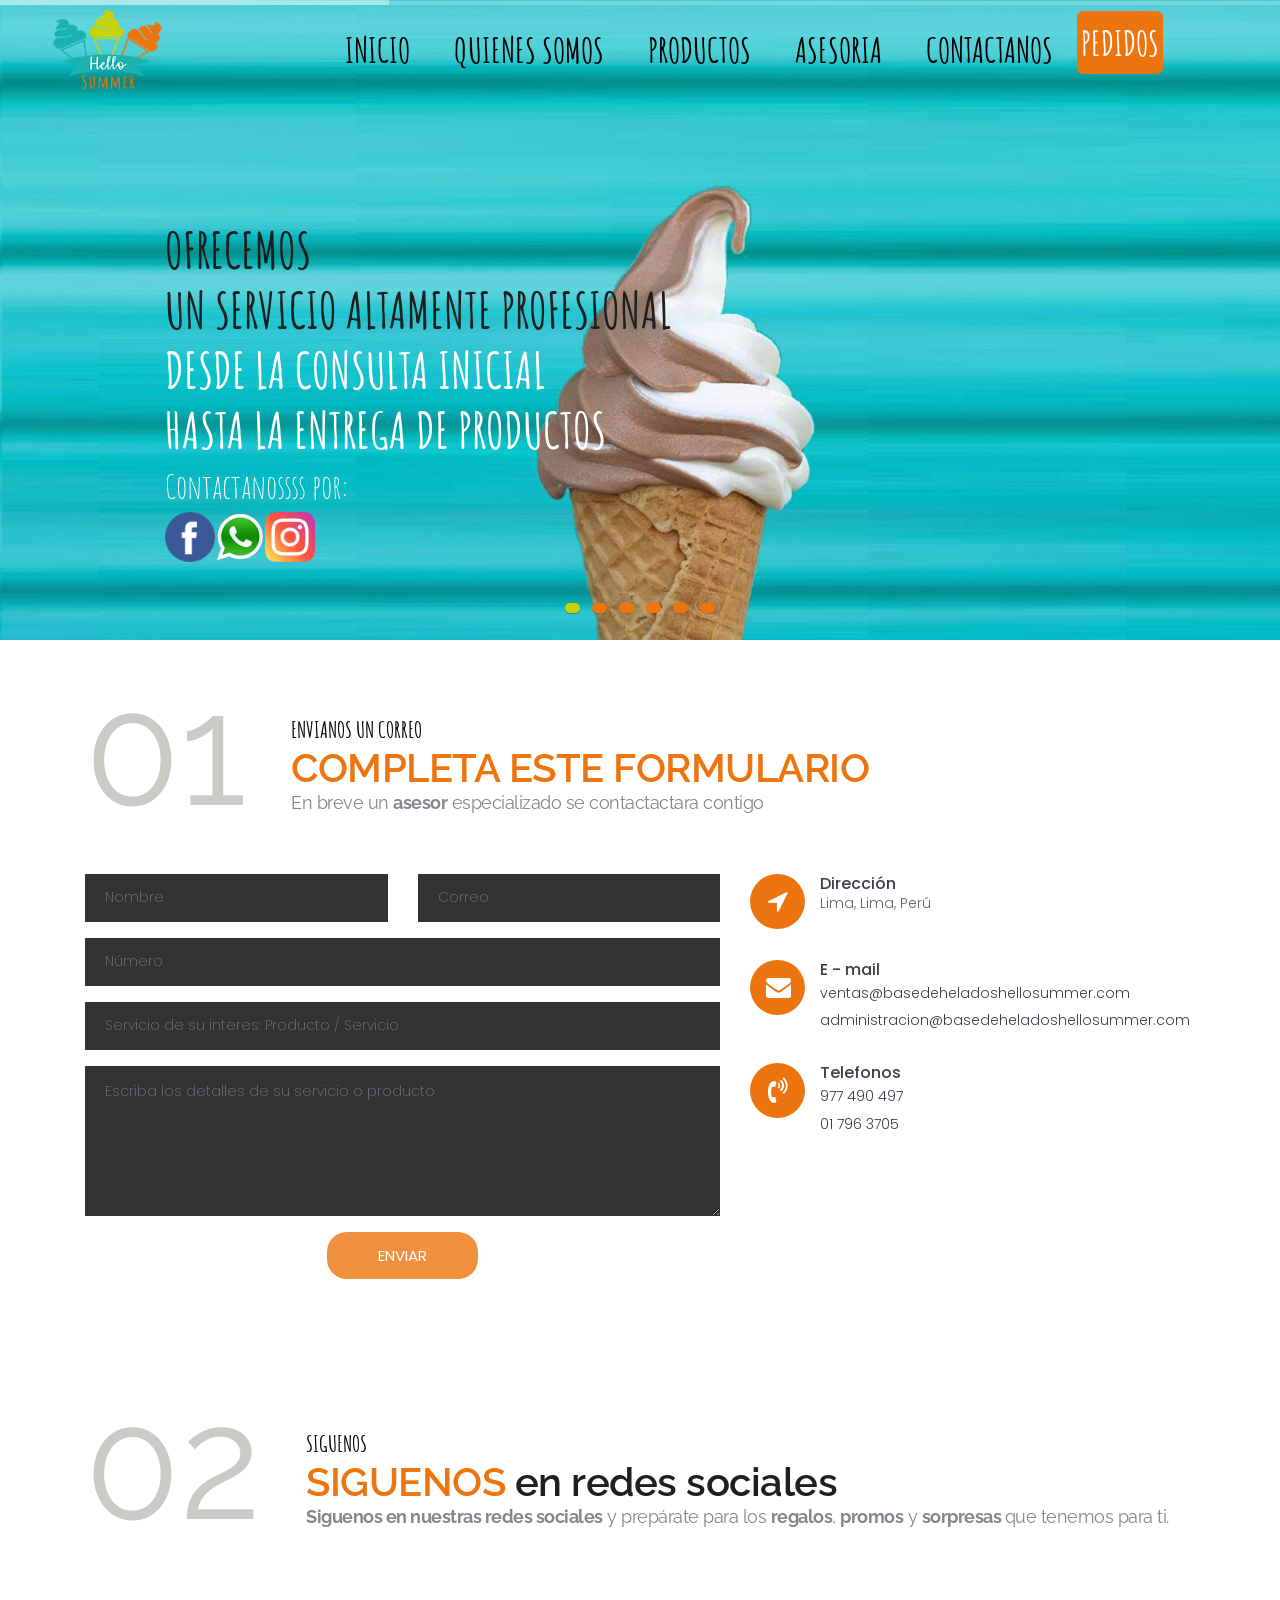
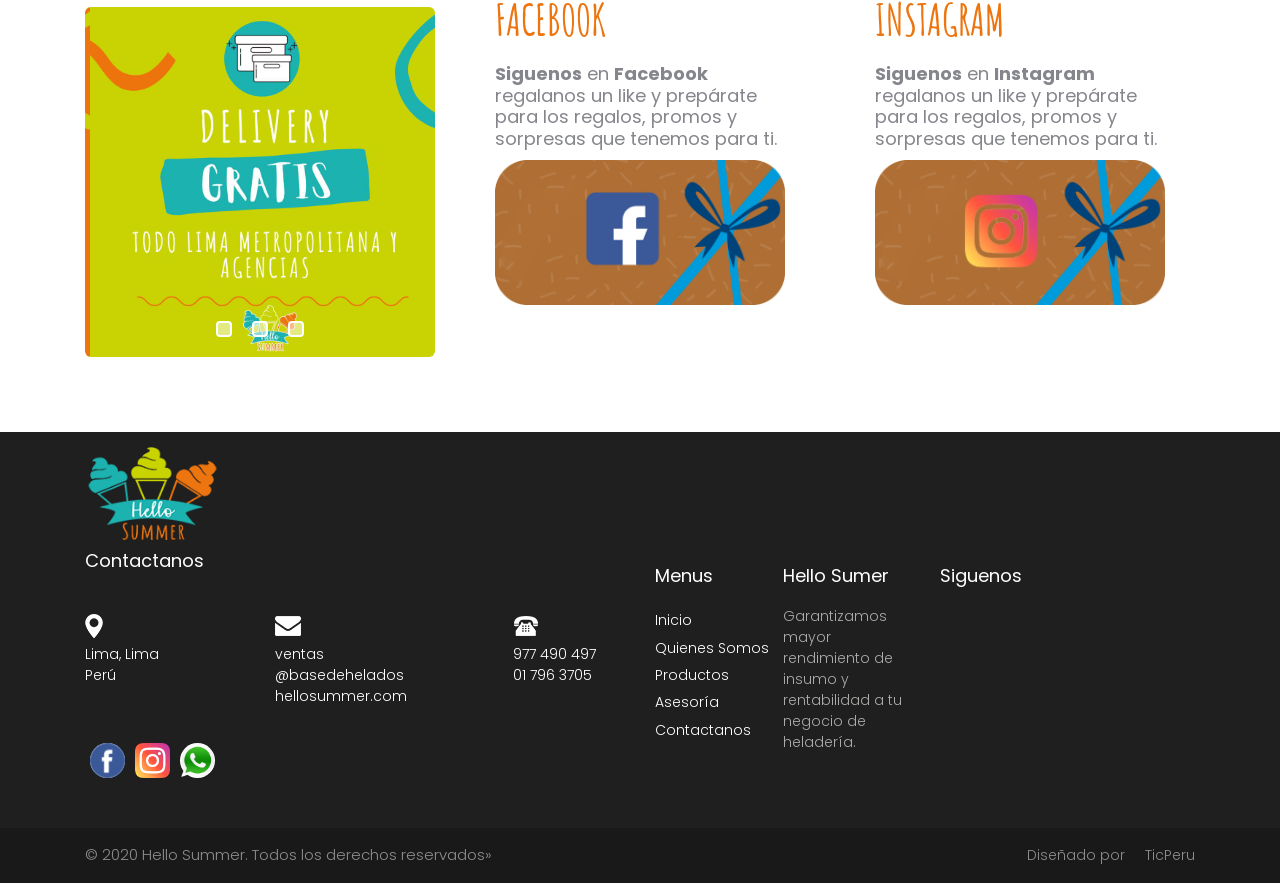
==== commit 37b743ac: "Actualización de contacto y sobre nosotros" ====
--- a/contacto.html
+++ b/contacto.html
@@ -127,7 +127,7 @@
                                         
                                         
                                         
-                                        <p style="color: white; font-family: 'Amatic SC', cursive;font-size: 33px">Contactanos por:</p>
+                                        <p style="color: white; font-family: 'Amatic SC', cursive;font-size: 33px">Contactanossss por:</p>
                                        <div style="display: inline-flex;"> <p style="color: #ed750f; font-family: 'Amatic SC', cursive;font-size: 33px"> <a href="https://www.facebook.com/HelloSummerIceCreamSoft"><img style="width: 50px" src="img/face.png"></a></p>
                                         <p style="color: #ed750f; font-family: 'Amatic SC', cursive;font-size: 33px"> <a href="https://api.whatsapp.com/send/?phone=51977490497"> <img style="width: 50px" src="img/wsp.png"></a></p>
                                         <p style="color: #ed750f; font-family: 'Amatic SC', cursive;font-size: 33px"><a href="https://www.instagram.com/hellosummer_basesoft/?hl=es-la"><img style="width: 50px" src="img/insta.png"></a></p></div>
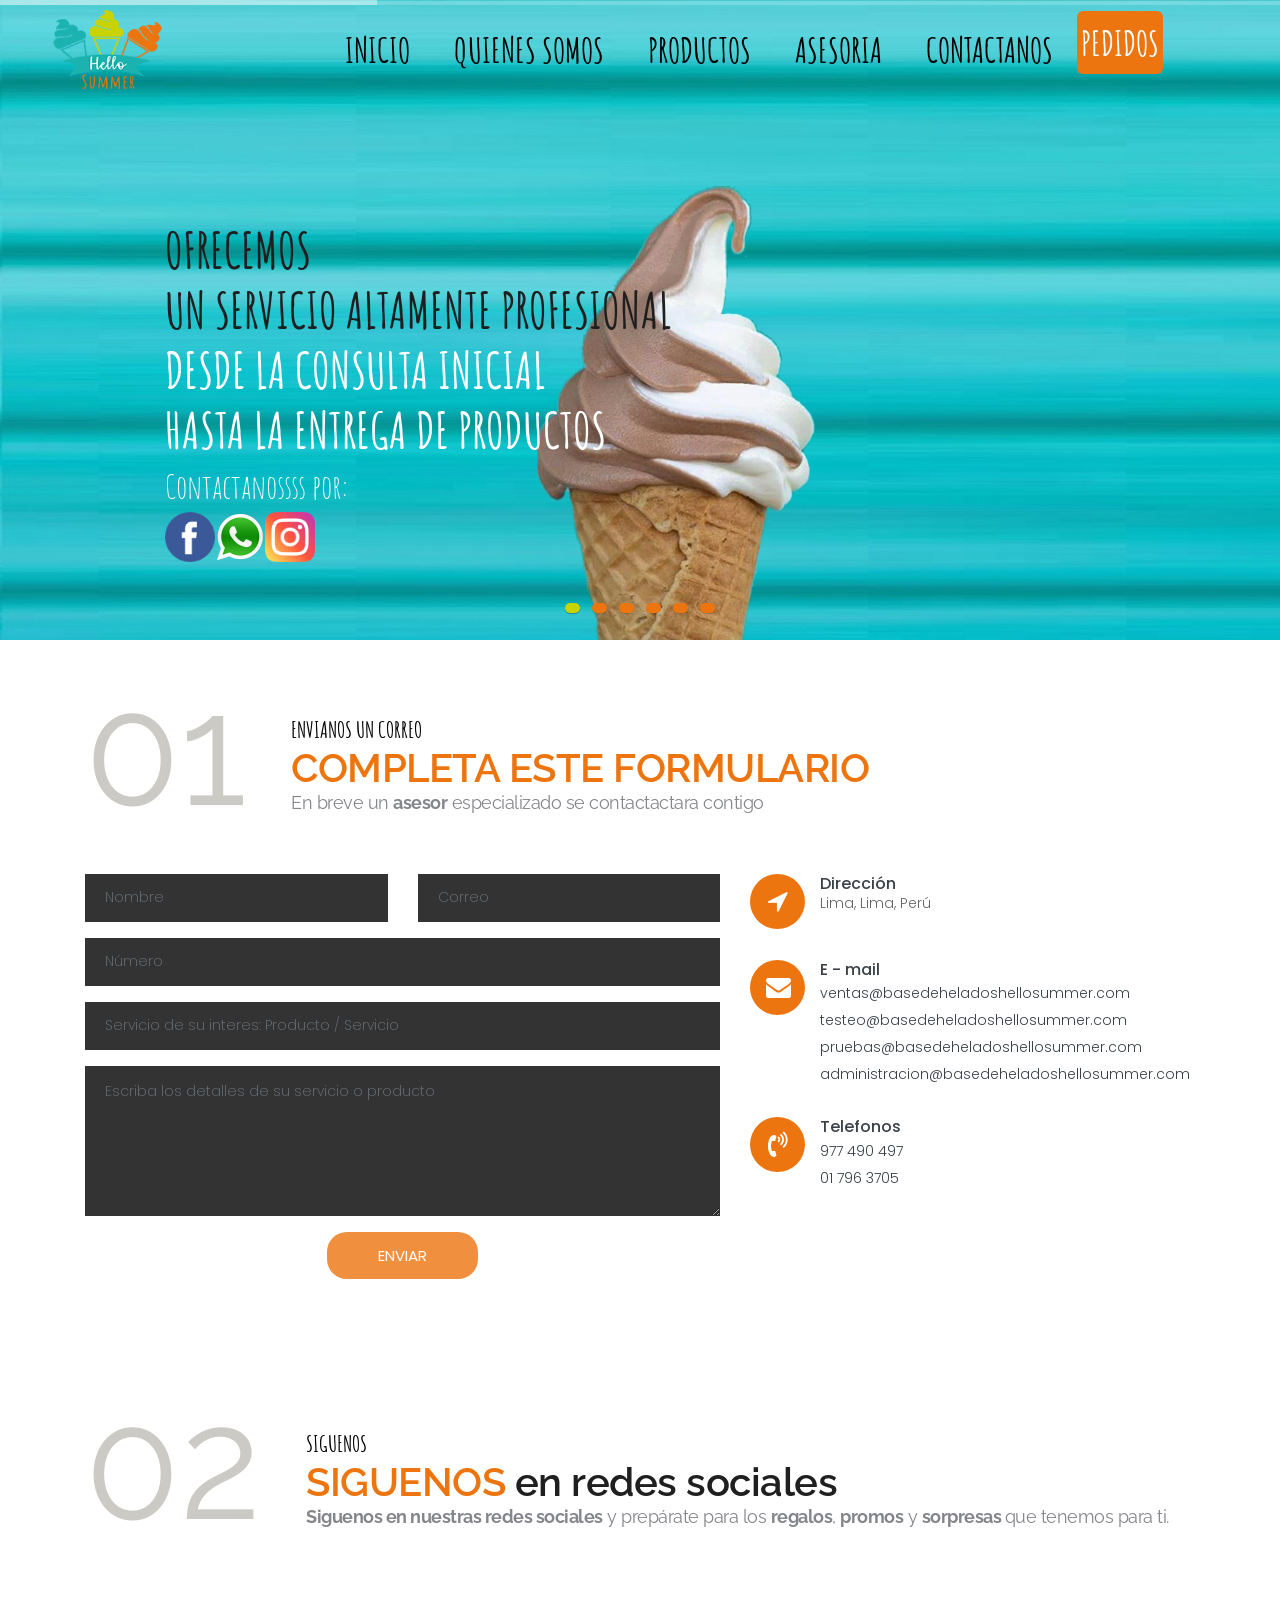
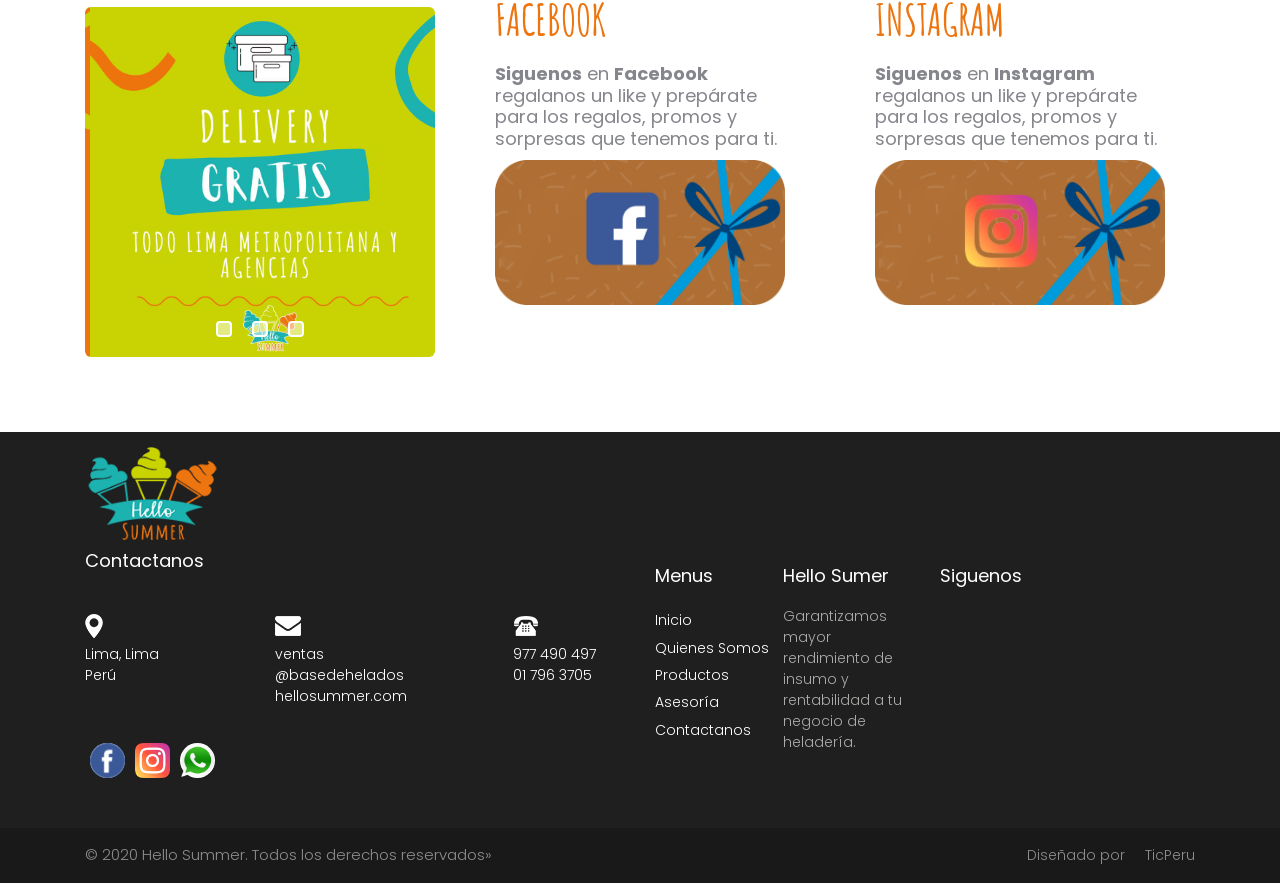
==== commit 7abff67b: "Descripción del correos contacto" ====
--- a/contacto.html
+++ b/contacto.html
@@ -357,6 +357,8 @@
                             <div class="media-body dit-right">
                                 <h4>E - mail</h4>
                                 <a href="mailto:ventas@basedeheladoshellosummer.com">ventas@basedeheladoshellosummer.com</a><br>
+                                <a href="mailto:ventas@basedeheladoshellosummer.com">testeo@basedeheladoshellosummer.com</a><br>
+                                <a href="mailto:ventas@basedeheladoshellosummer.com">pruebas@basedeheladoshellosummer.com</a><br>
                                 <a href="#">administracion@basedeheladoshellosummer.com</a>
                             </div>
                         </div>
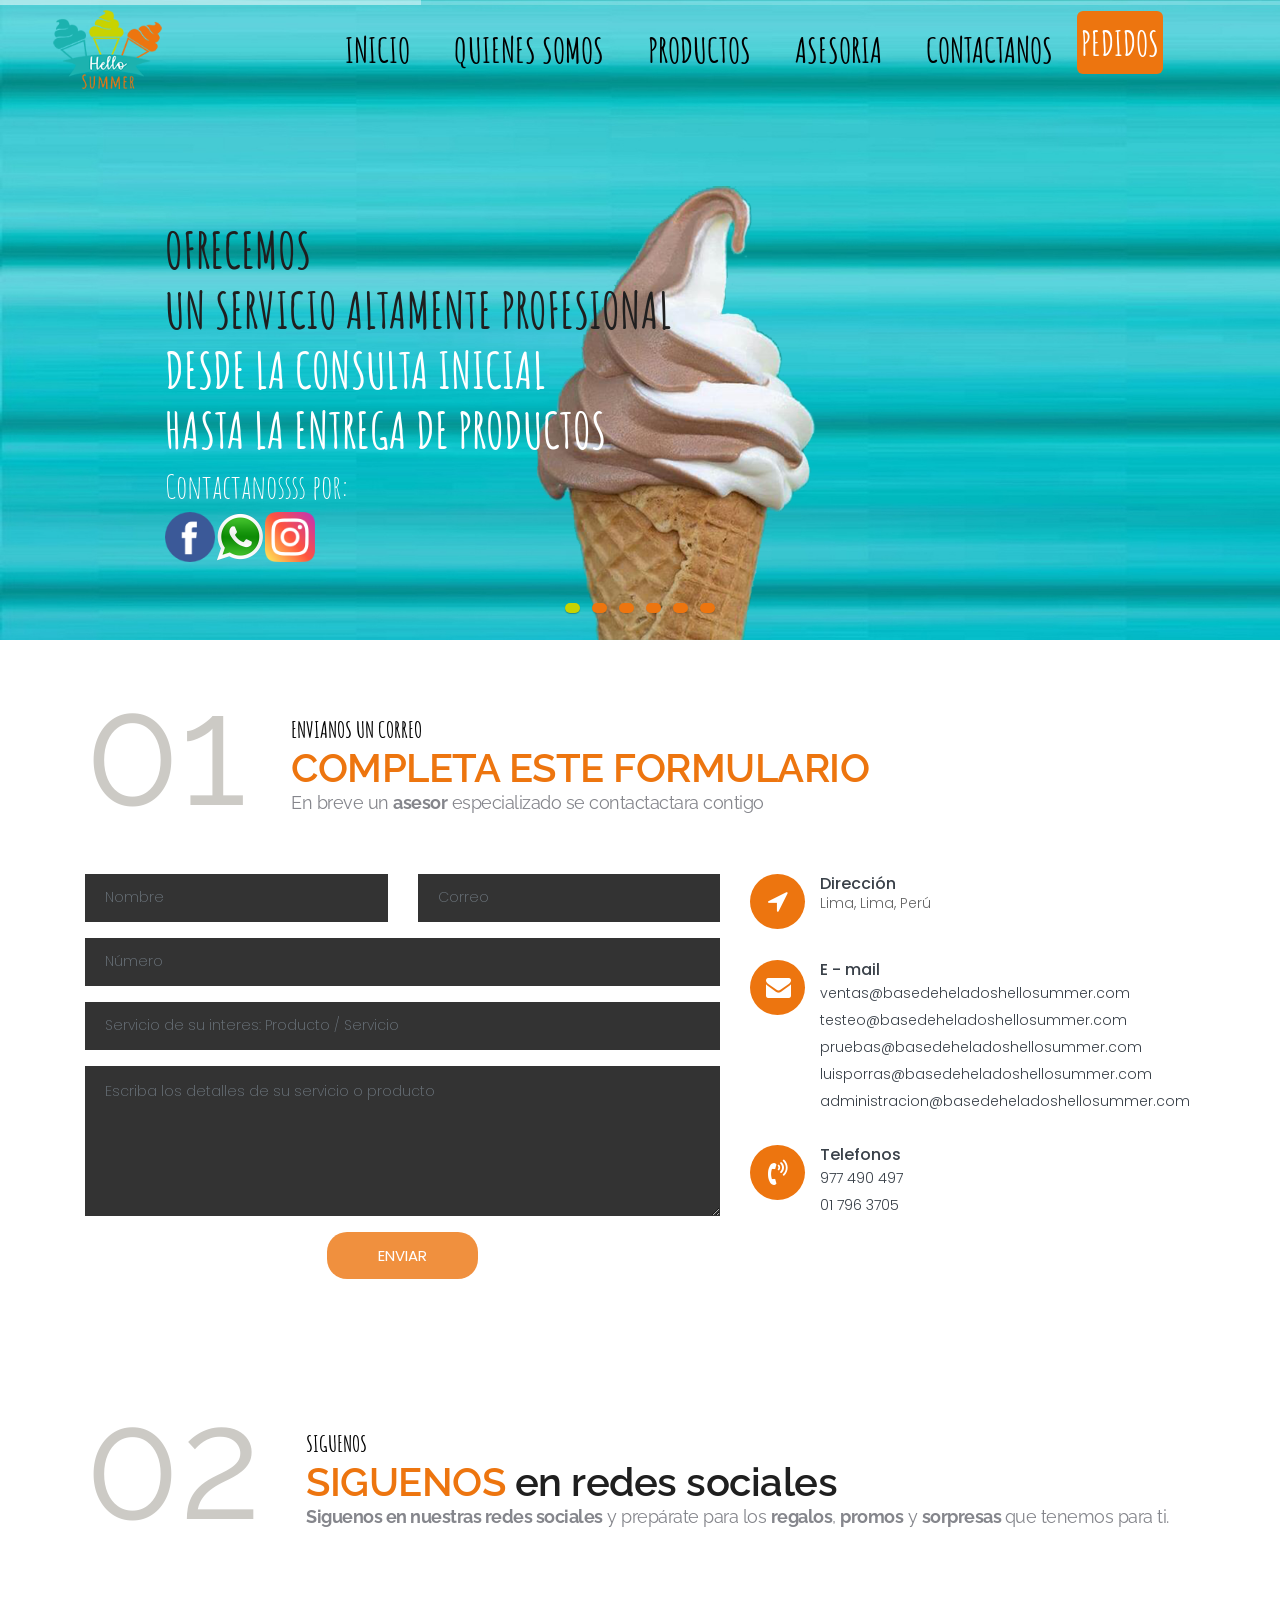
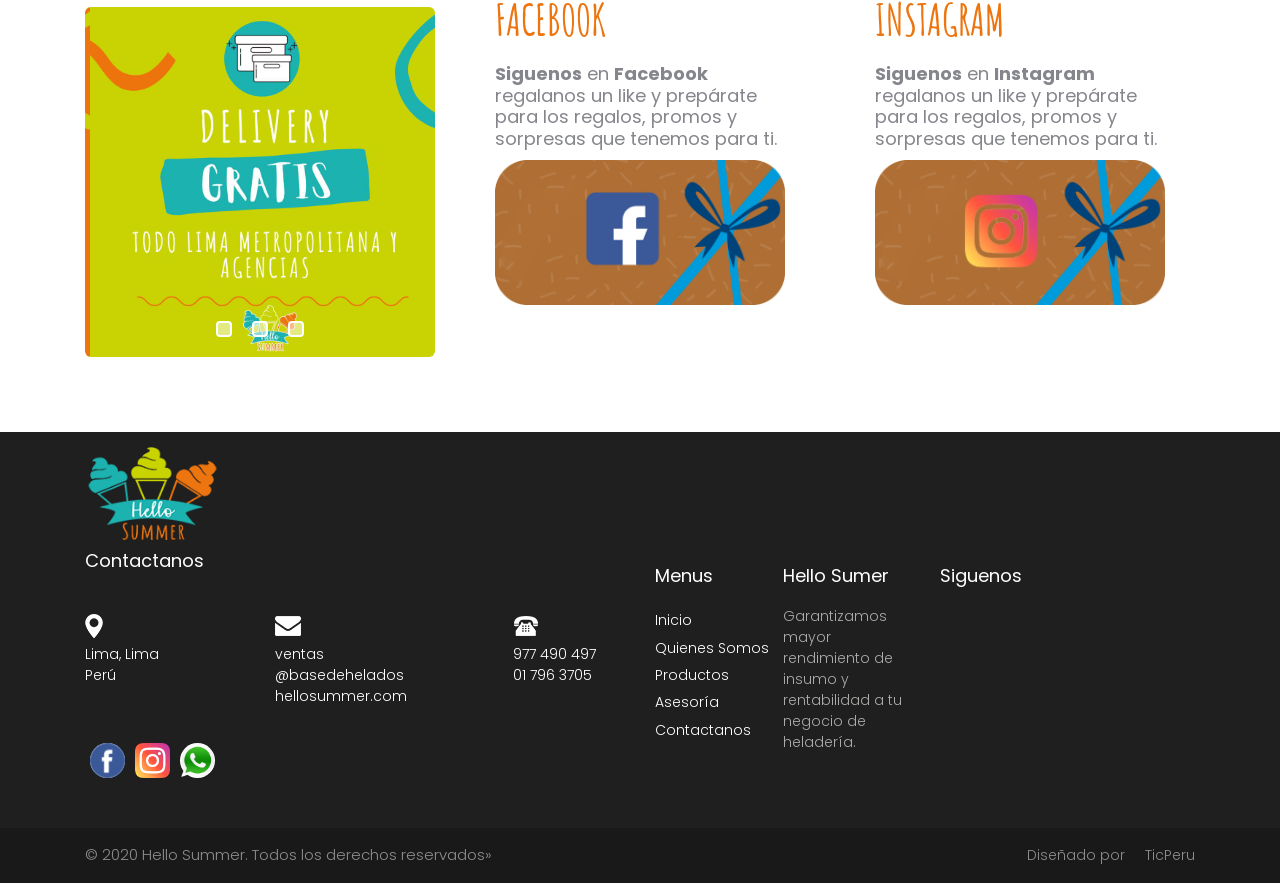
==== commit d0b45187: "cambio en contactos" ====
--- a/contacto.html
+++ b/contacto.html
@@ -359,6 +359,7 @@
                                 <a href="mailto:ventas@basedeheladoshellosummer.com">ventas@basedeheladoshellosummer.com</a><br>
                                 <a href="mailto:ventas@basedeheladoshellosummer.com">testeo@basedeheladoshellosummer.com</a><br>
                                 <a href="mailto:ventas@basedeheladoshellosummer.com">pruebas@basedeheladoshellosummer.com</a><br>
+                                <a href="mailto:ventas@basedeheladoshellosummer.com">luisporras@basedeheladoshellosummer.com</a><br>
                                 <a href="#">administracion@basedeheladoshellosummer.com</a>
                             </div>
                         </div>
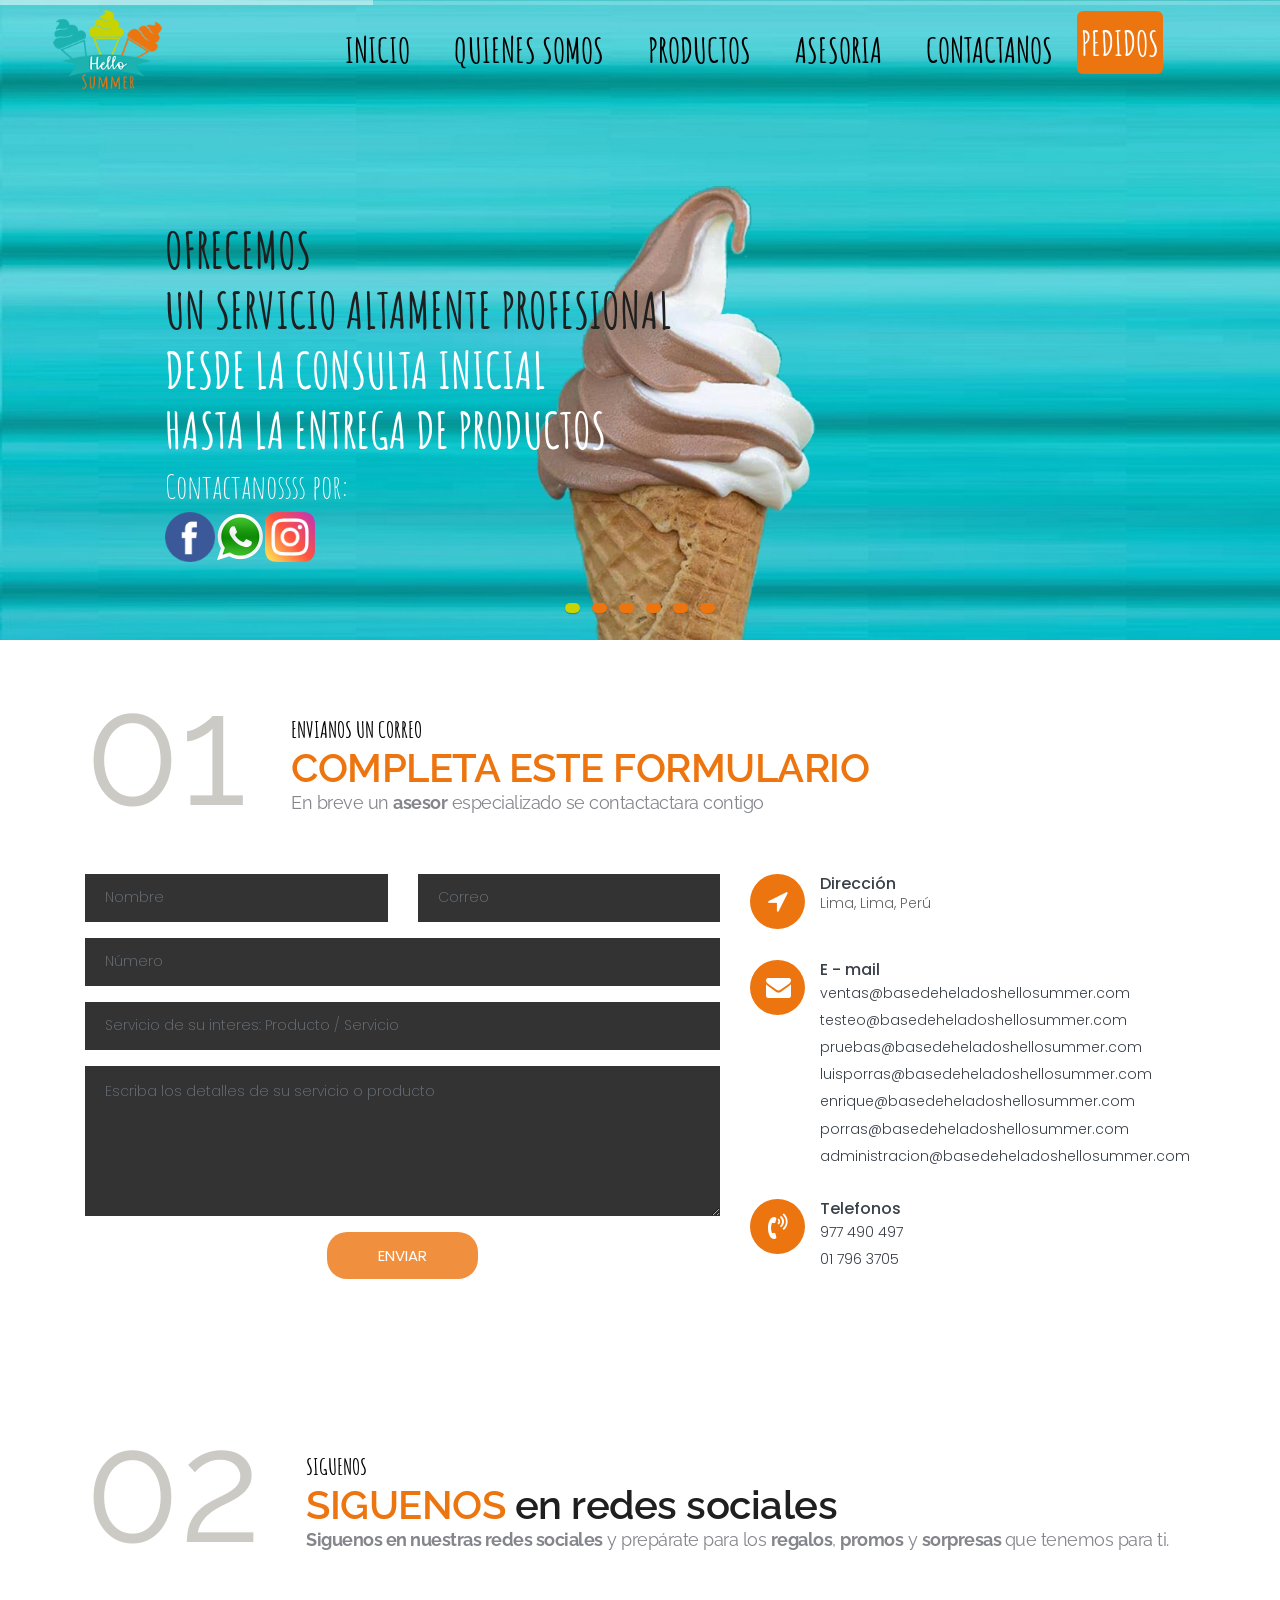
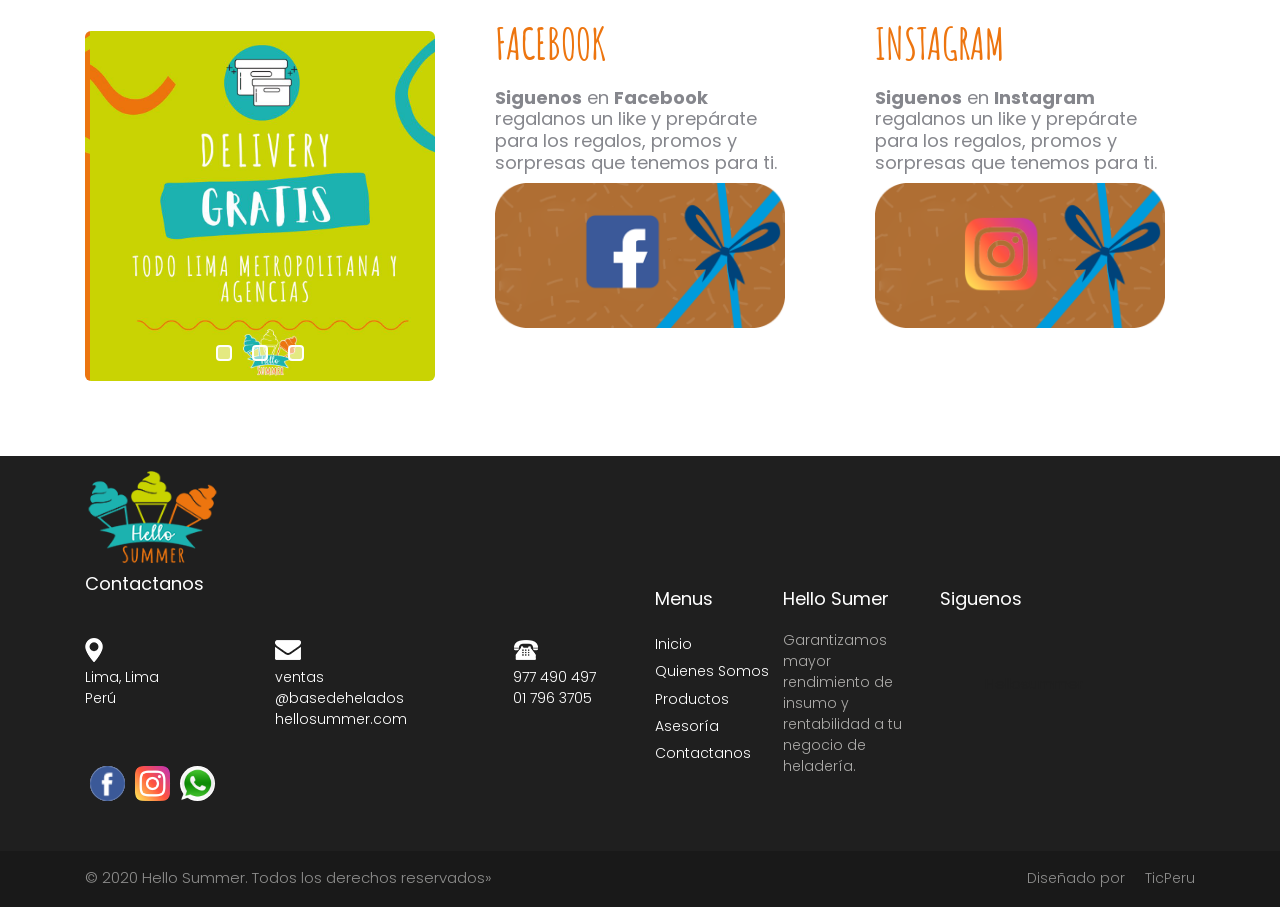
==== commit 612f15ef: "cambios" ====
--- a/contacto.html
+++ b/contacto.html
@@ -360,6 +360,8 @@
                                 <a href="mailto:ventas@basedeheladoshellosummer.com">testeo@basedeheladoshellosummer.com</a><br>
                                 <a href="mailto:ventas@basedeheladoshellosummer.com">pruebas@basedeheladoshellosummer.com</a><br>
                                 <a href="mailto:ventas@basedeheladoshellosummer.com">luisporras@basedeheladoshellosummer.com</a><br>
+                                <a href="mailto:ventas@basedeheladoshellosummer.com">enrique@basedeheladoshellosummer.com</a><br>
+                                <a href="mailto:ventas@basedeheladoshellosummer.com">porras@basedeheladoshellosummer.com</a><br>
                                 <a href="#">administracion@basedeheladoshellosummer.com</a>
                             </div>
                         </div>
